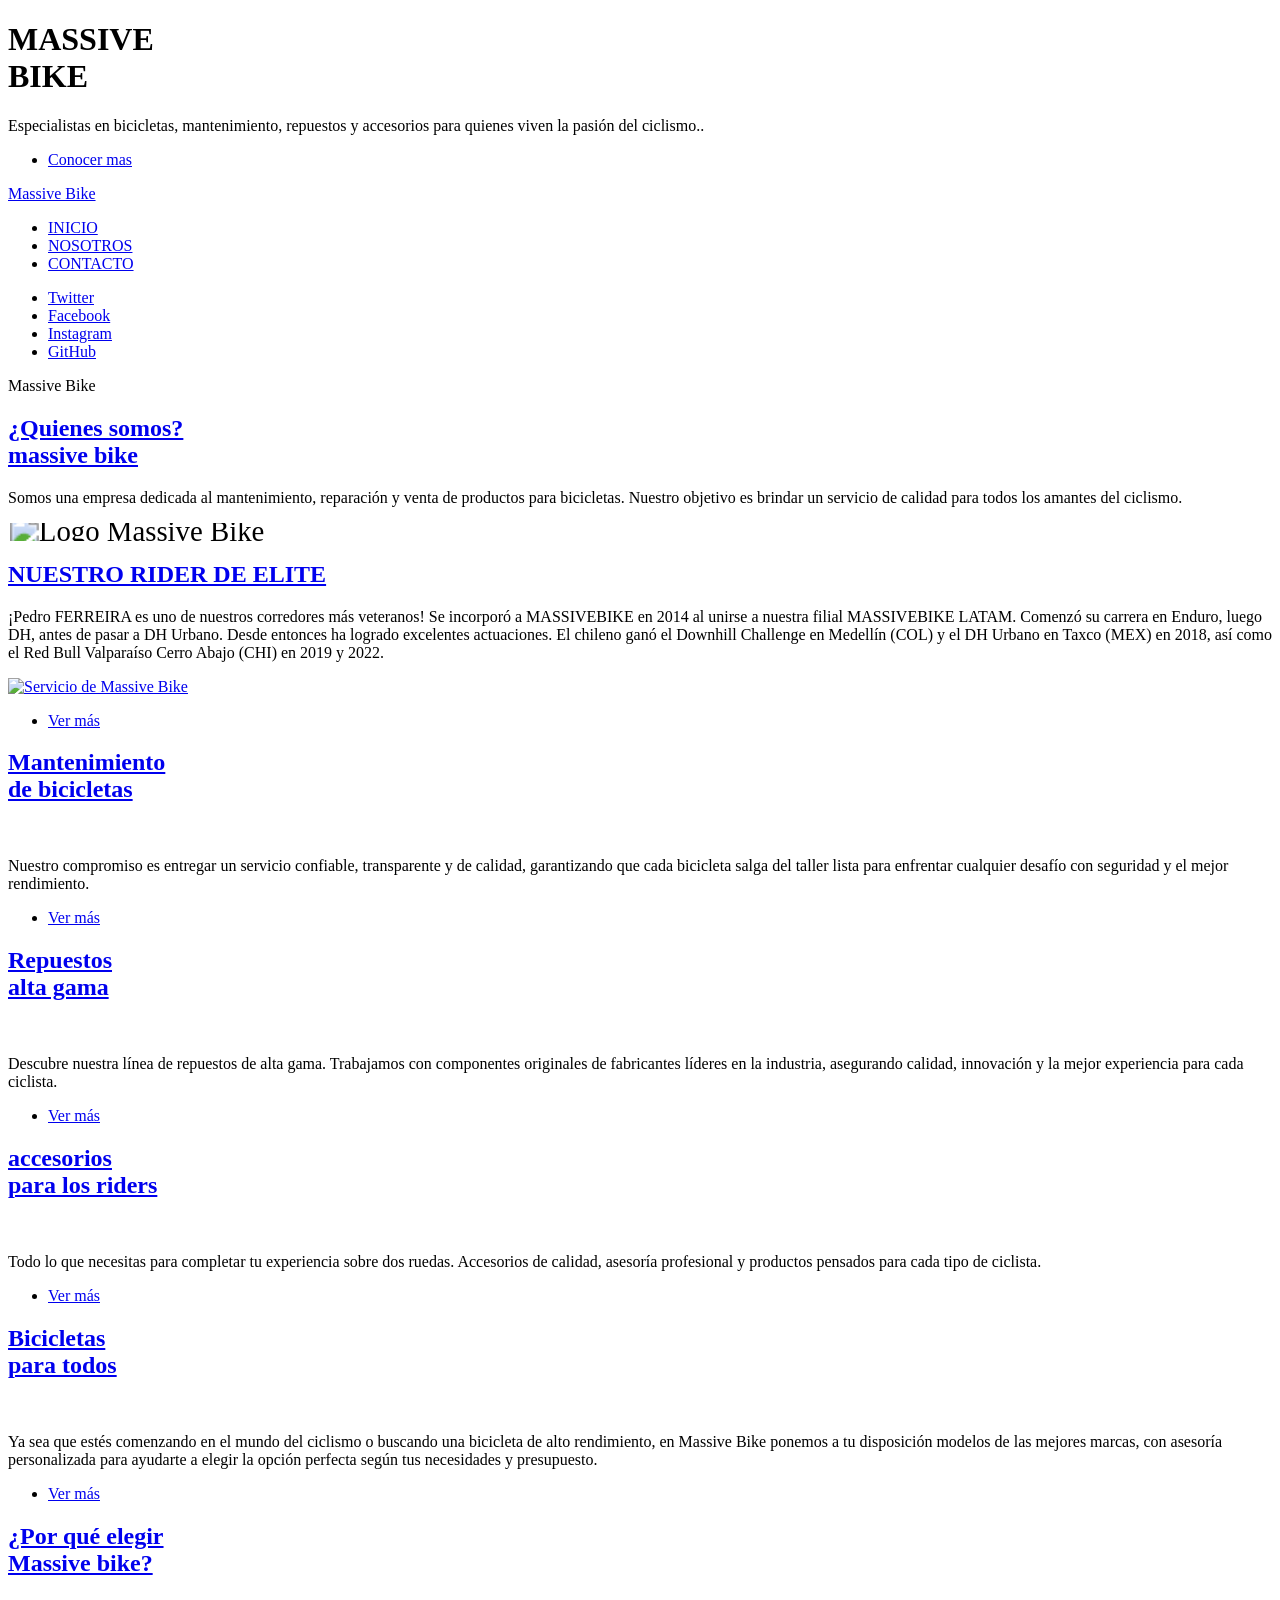
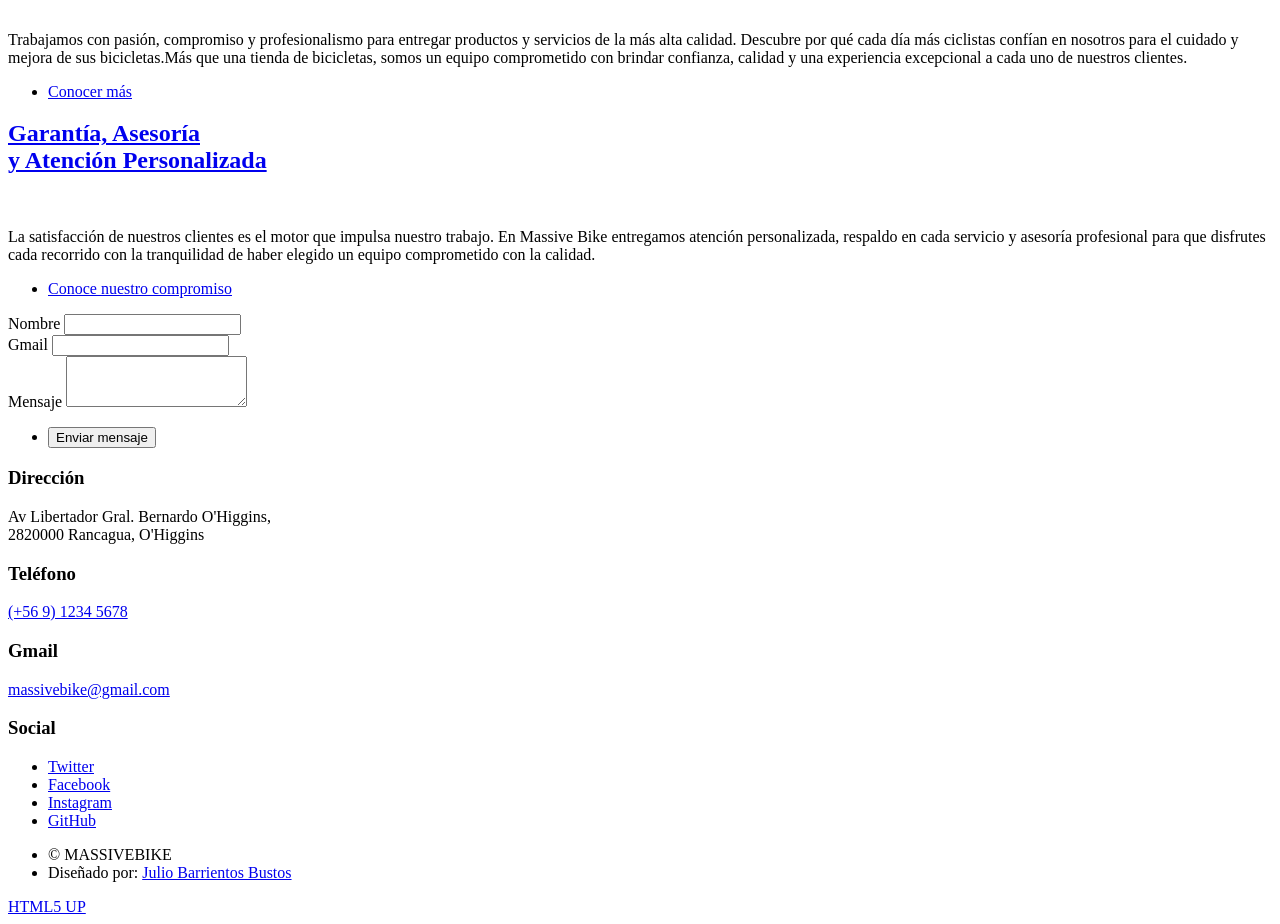
==== CYJulixi.html @ 8008222e "Add files via upload" ====
<!DOCTYPE HTML>
<!--
	Massively by HTML5 UP
	html5up.net | @ajlkn
	Free for personal and commercial use under the CCA 3.0 license (html5up.net/license)
-->
<html>
	<head>
		<title>	MASSIVEBIKE</title>
		<meta charset="utf-8" />
		<meta name="viewport" content="width=device-width, initial-scale=1, user-scalable=no" />
		<link rel="stylesheet" href="assets/css/main.css" />
		<noscript><link rel="stylesheet" href="assets/css/noscript.css" /></noscript>
	</head>
	<body class="is-preload">

		<!-- Wrapper -->
			<div id="wrapper" class="fade-in">

				<!-- Intro -->
					<div id="intro">
						<h1>MASSIVE<br />
						    BIKE</h1>
						<p>Especialistas en bicicletas, mantenimiento, repuestos y accesorios para quienes viven la pasión del ciclismo.</a>.</p>
						<ul class="actions">
							<li><a href="#header" class="button icon solid solo fa-arrow-down scrolly">Conocer mas</a></li>
						</ul>
					</div>

				<!-- Header -->
					<header id="header">
						<a href="index.html" class="logo">Massive Bike</a>
					</header>

				<!-- Nav -->
					<nav id="nav">
						<ul class="links">
							<li class="active"><a href="CYJulixi.html">INICIO</a></li>
							<li><a href="nosotros.html">NOSOTROS</a></li>
							<li><a href="contacto.html">CONTACTO</a></li>
						
						</ul>
						<ul class="icons">
							<li><a href="https://x.com/" class="icon brands fa-twitter"><span class="label">Twitter</span></a></li>
							<li><a href="https://www.facebook.com/" class="icon brands fa-facebook-f"><span class="label">Facebook</span></a></li>
							<li><a href="https://www.instagram.com/" brands fa-instagram><span class="label">Instagram</span></a></li>
							<li><a href="https://github.com/" class="icon brands fa-github"><span class="label">GitHub</span></a></li>
						</ul>
					</nav>

				<!-- Main -->
					<div id="main">

						<!-- Featured Post -->
							<article class="post featured">
								<header class="major">
									<span class="date">Massive Bike</span>
									<h2><a href="#">¿Quienes somos?<br />
									massive bike</a></h2>
									<p>Somos una empresa dedicada al mantenimiento, reparación y venta de productos para bicicletas. Nuestro objetivo es brindar un servicio de calidad para todos los amantes del ciclismo.</p>
								
								</header>
								<div style="display:flex; justify-content:center; overflow:hidden;">
    <img src="images/logo.png"
         alt="Logo Massive Bike"
         style="width:700px; height:auto; transform:scale(1.8);">
</div>
								<ul class="actions special">
									
								</ul>
							</article>
							<article class="post featured">
	<header class="major">
		

		<h2>
			<a href="#">
				NUESTRO RIDER DE ELITE
			</a>
		</h2>

		<p>
			 ¡Pedro FERREIRA es uno de nuestros corredores más veteranos!
			 Se incorporó a MASSIVEBIKE en 2014 al unirse a nuestra filial MASSIVEBIKE LATAM.
			  Comenzó su carrera en Enduro, luego DH, antes de pasar a DH Urbano. Desde entonces ha logrado excelentes actuaciones.
			   El chileno ganó el Downhill Challenge en Medellín (COL) y el DH Urbano en Taxco (MEX) en 2018,
			    así como el Red Bull Valparaíso Cerro Abajo (CHI) en 2019 y 2022.
		</p>
	</header>

	<a href="#" class="image main">
		<img src="c:\Users\julio\Downloads\logo22.png" alt="Servicio de Massive Bike" />
	</a>

	<ul class="actions special">
		<li>
			<a href="rider.html" class="button large">Ver más</a>
		</li>
	</ul>
</article>

						<!-- Posts -->
<section class="posts">

	<article>
		<header>
			<h2><a href="#">Mantenimiento<br />
			de bicicletas</a></h2>
		</header>

		<a href="#" class="image fit">
			<img src="https://cdn.mammothbikes.com/blogs/large/230428_2.jpg" alt="" />
		</a>

		<p>
		Nuestro compromiso es entregar un servicio confiable, transparente y de calidad, garantizando que cada bicicleta salga del taller lista para enfrentar cualquier desafío con seguridad y el mejor rendimiento.
		</p>

		<ul class="actions special">
			<li><a href="mantenimiento.html" class="button large">Ver más</a></li>
		</ul>
	</article>

	<article>
		<header>

			<h2><a href="#">Repuestos<br />
			alta gama</a></h2>
		</header>

		<a href="#" class="image fit">
			<img src="https://restlessbike.com/img/cms/Productos/DARTMOOR/cuadros/thunderbird%20carbono/bicicleta-por-piezas.jpg" alt="" />
		</a>

		<p>
			Descubre nuestra línea de repuestos de alta gama. Trabajamos con componentes originales de fabricantes líderes en la industria, asegurando calidad, innovación y la mejor experiencia para cada ciclista.
		</p>

		<ul class="actions special">
			<li><a href="repuestos.html" class="button">Ver más</a></li>
		</ul>
	</article>

	<article>
		<header>
			
			<h2><a href="#">accesorios<br />
			para los riders</a></h2>
		</header>

		<a href="#" class="image fit">
			<img src="https://img.redbull.com/images/c_limit,w_1500,h_1000/f_auto,q_auto/redbullcom/2017/09/29/5c4ebeeb-74d1-418a-bc5c-cc01bf843a20/mtb-equipamiento-riders" alt="" />
		</a>

		<p>
			Todo lo que necesitas para completar tu experiencia sobre dos ruedas. Accesorios de calidad, asesoría profesional y productos pensados para cada tipo de ciclista.
		</p>

		<ul class="actions special">
			<li><a href="accesorios.html" class="button">Ver más</a></li>
		</ul>
	</article>

	<article>
		<header>
		
			<h2><a href="#">Bicicletas<br />
			para todos</a></h2>
		</header>

		<a href="#" class="image fit">
			<img src="https://uk.reservewheels.com/cdn/shop/articles/10_Jackson_VDS.jpg?v=1762167183" alt="" />
		</a>

		<p>
			Ya sea que estés comenzando en el mundo del ciclismo o buscando una bicicleta de alto rendimiento, en Massive Bike ponemos a tu disposición modelos de las mejores marcas, con asesoría personalizada para ayudarte a elegir la opción perfecta según tus necesidades y presupuesto.
		</p>

		<ul class="actions special">
			<li><a href="bicis.html" class="button">Ver más</a></li>
		</ul>
	</article>

	<article>
		<header>
			
			<h2><a href="#">¿Por qué elegir<br />
			Massive bike?</a></h2>
		</header>

		<a href="#" class="image fit">
			<img src="images/logo.png" alt="" />
		</a>

		<p>
			 Trabajamos con pasión, compromiso y profesionalismo para entregar productos y servicios de la más alta calidad. Descubre por qué cada día más ciclistas confían en nosotros para el cuidado y mejora de sus bicicletas.Más que una tienda de bicicletas, somos un equipo comprometido con brindar confianza, calidad y una experiencia excepcional a cada uno de nuestros clientes.
		</p>

		<ul class="actions special">
			<li><a href="elegirmb.html" class="button">Conocer más</a></li>
		</ul>
	</article>

	<article>
		<header>
		
			<h2><a href="#">Garantía, Asesoría <br />
			y Atención Personalizada</a></h2>
		</header>

		<a href="#" class="image fit">
			<img src="images/logo.png" alt="" />
		</a>

		<p>
			La satisfacción de nuestros clientes es el motor que impulsa nuestro trabajo. En Massive Bike entregamos atención personalizada, respaldo en cada servicio y asesoría profesional para que disfrutes cada recorrido con la tranquilidad de haber elegido un equipo comprometido con la calidad.
		</p>

		<ul class="actions special">
			<li><a href="garantiayy.html" class="button">Conoce nuestro compromiso</a></li>
		</ul>
	</article>

</section>
						<!-- Footer -->
							<footer>
								<div class="pagination">
									
								</div>
							</footer>

					</div>

				<!-- Footer -->
					<footer id="footer">
						<section>
							<form method="post" action="#">
								<div class="fields">
									<div class="field">
										<label for="name">Nombre</label>
										<input type="text" name="name" id="name" />
									</div>
									<div class="field">
										<label for="email">Gmail</label>
										<input type="text" name="email" id="email" />
									</div>
									<div class="field">
										<label for="message">Mensaje</label>
										<textarea name="message" id="message" rows="3"></textarea>
									</div>
								</div>
								<ul class="actions">
									<li><input type="submit" value="Enviar mensaje" /></li>
								</ul>
							</form>
						</section>
						<section class="split contact">
							<section class="alt">
								<h3>Dirección</h3>
								<p>Av Libertador Gral. Bernardo O'Higgins,<br />
								2820000 Rancagua, O'Higgins</p>
							</section>
							<section>
								<h3>Teléfono</h3>
								<p><a href="#">(+56 9) 1234 5678</a></p>
							</section>
							<section>
								<h3>Gmail</h3>
								<p><a href="#">massivebike@gmail.com</a></p>
							</section>
							<section>
								<h3>Social</h3>
								<ul class="icons alt">
									<li><a href="#" class="icon brands alt fa-twitter"><span class="label">Twitter</span></a></li>
									<li><a href="#" class="icon brands alt fa-facebook-f"><span class="label">Facebook</span></a></li>
									<li><a href="#" class="icon brands alt fa-instagram"><span class="label">Instagram</span></a></li>
									<li><a href="#" class="icon brands alt fa-github"><span class="label">GitHub</span></a></li>
								</ul>
							</section>
						</section>
					</footer>

				<!-- Copyright -->
					<div id="copyright">
						<ul><li>&copy; MASSIVEBIKE</li><li>Diseñado por: <a href="c:\Users\julio\Downloads\lasmentesmaestras.jpeg">Julio Barrientos Bustos</a></li></ul>
						 <a href="https://html5up.net">HTML5 UP</a></li></ul>
					</div>

			</div>

		<!-- Scripts -->
			<script src="assets/js/jquery.min.js"></script>
			<script src="assets/js/jquery.scrollex.min.js"></script>
			<script src="assets/js/jquery.scrolly.min.js"></script>
			<script src="assets/js/browser.min.js"></script>
			<script src="assets/js/breakpoints.min.js"></script>
			<script src="assets/js/util.js"></script>
			<script src="assets/js/main.js"></script>

	</body>
</html>
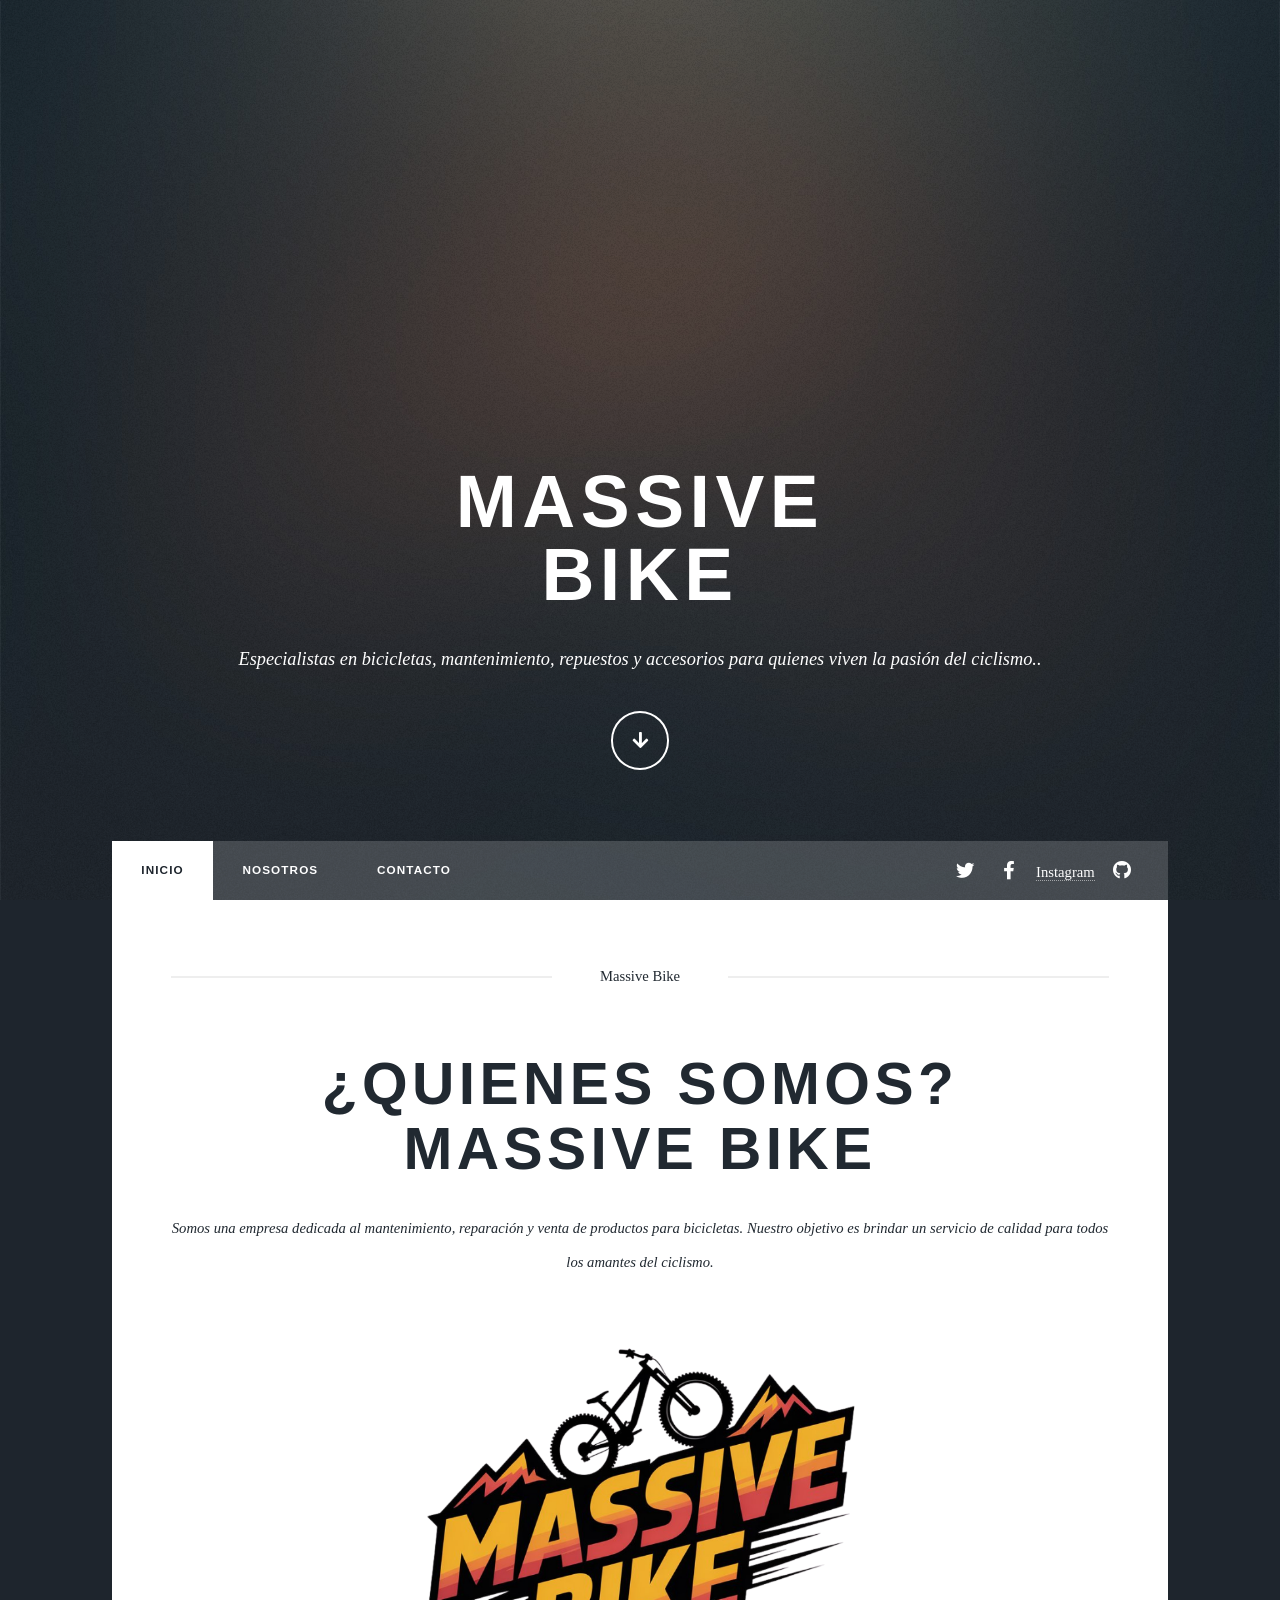
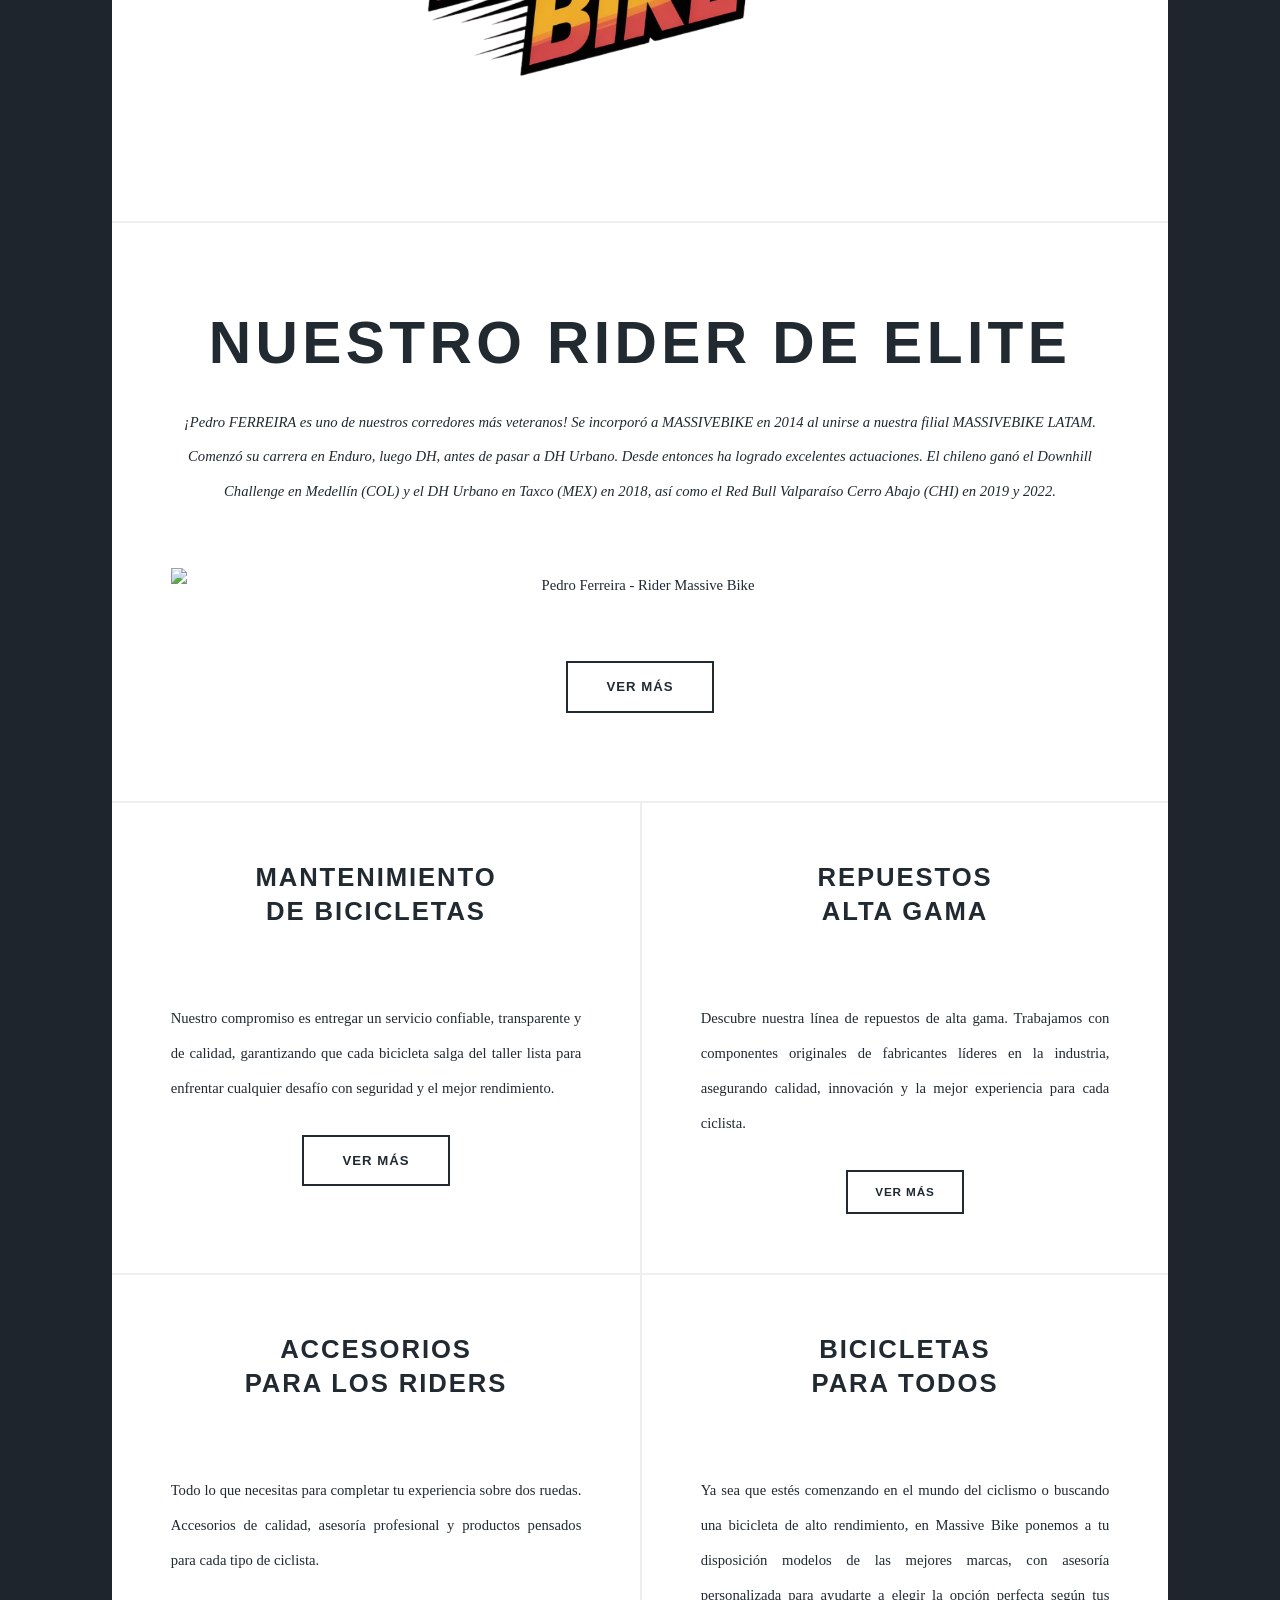
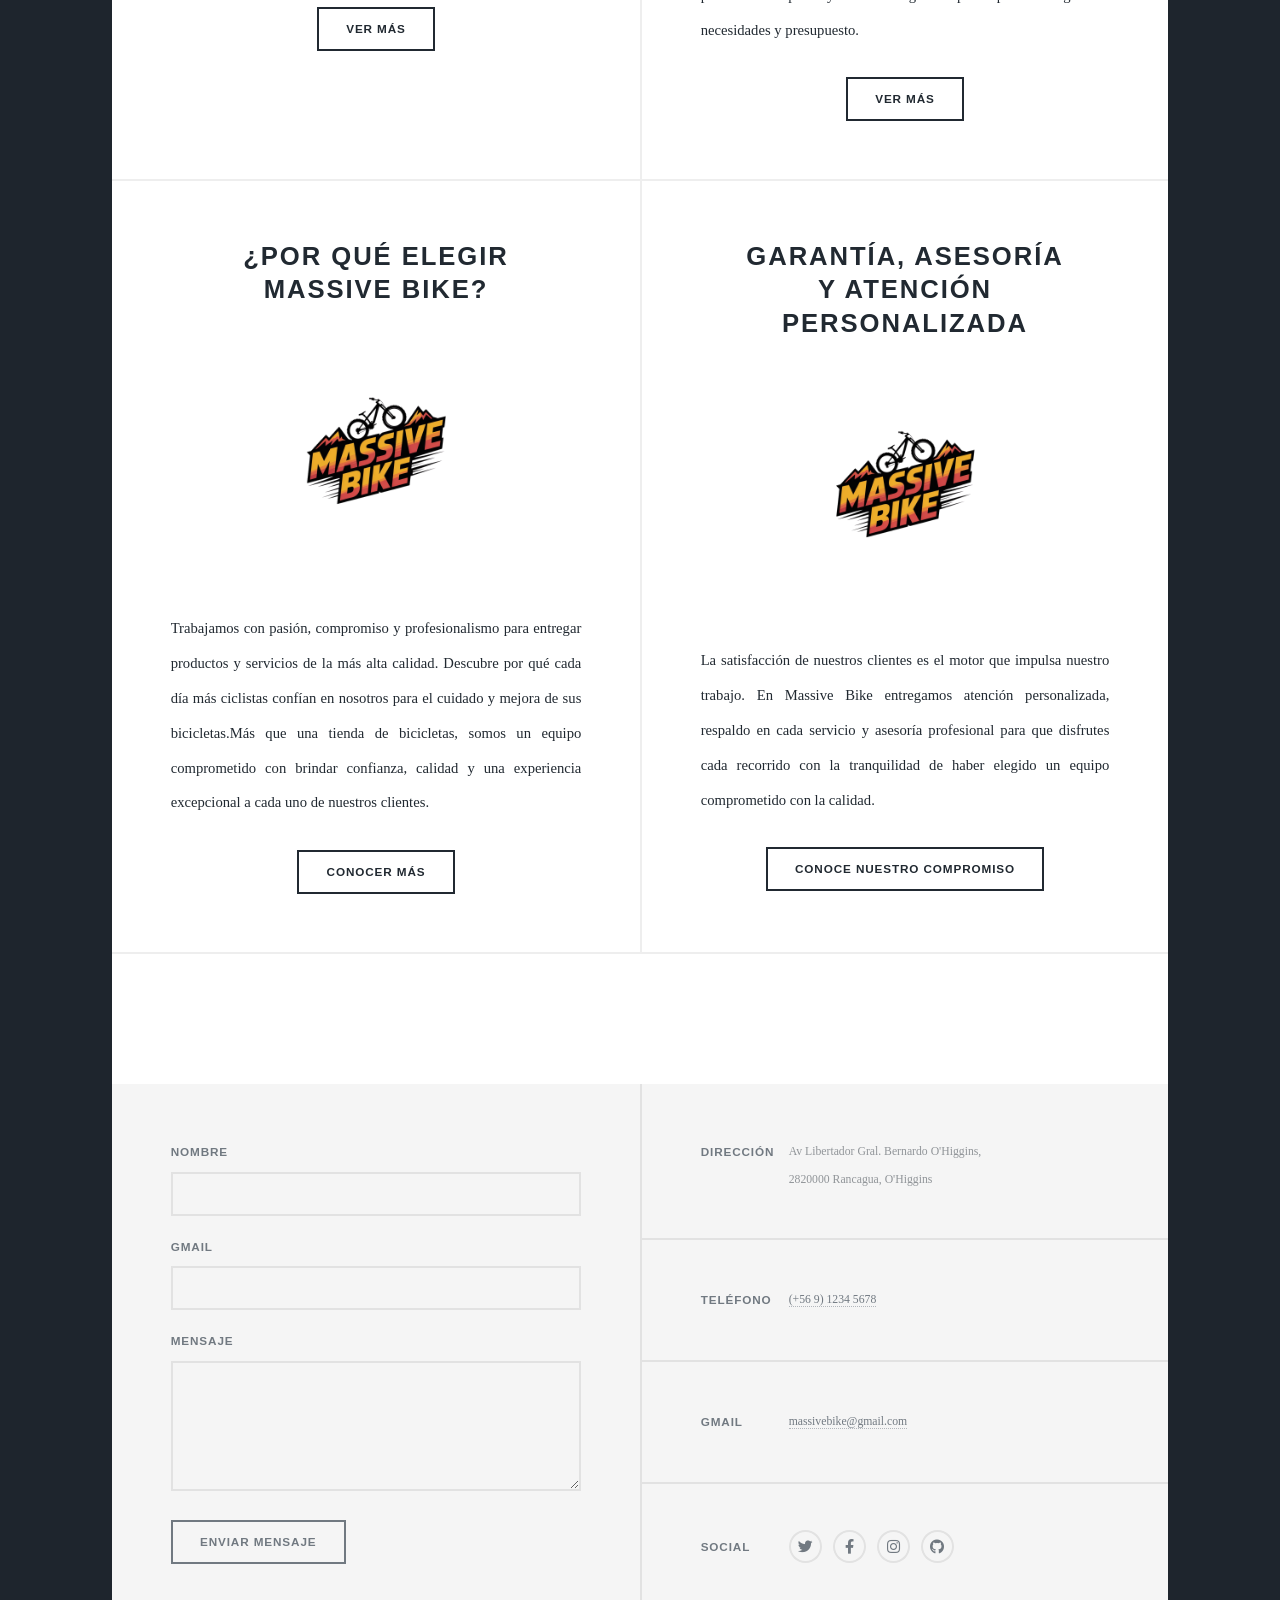
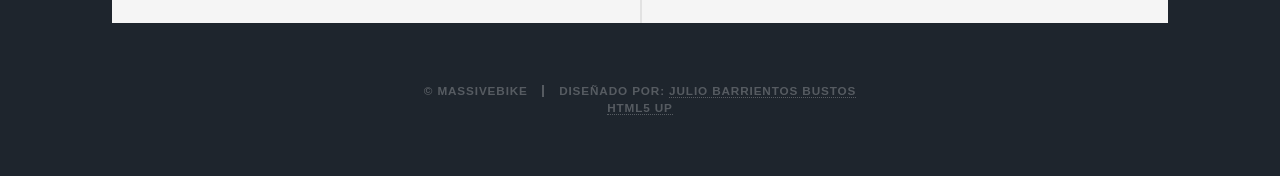
==== commit 593df4f1: "Add files via upload" ====
--- a/CYJulixi.html
+++ b/CYJulixi.html
@@ -89,7 +89,7 @@
 	</header>
 
 	<a href="#" class="image main">
-		<img src="c:\Users\julio\Downloads\logo22.png" alt="Servicio de Massive Bike" />
+		<img src="images/logo22.png" alt="Pedro Ferreira - Rider Massive Bike" />
 	</a>
 
 	<ul class="actions special">
--- a/assets/css/main.css
+++ b/assets/css/main.css
@@ -0,0 +1,4689 @@
+@import url(fontawesome-all.min.css);
+@import url("https://fonts.googleapis.com/css?family=Merriweather:300,700,300italic,700italic|Source+Sans+Pro:900");
+
+/*
+	Massively by HTML5 UP
+	html5up.net | @ajlkn
+	Free for personal and commercial use under the CCA 3.0 license (html5up.net/license)
+*/
+
+html, body, div, span, applet, object,
+iframe, h1, h2, h3, h4, h5, h6, p, blockquote,
+pre, a, abbr, acronym, address, big, cite,
+code, del, dfn, em, img, ins, kbd, q, s, samp,
+small, strike, strong, sub, sup, tt, var, b,
+u, i, center, dl, dt, dd, ol, ul, li, fieldset,
+form, label, legend, table, caption, tbody,
+tfoot, thead, tr, th, td, article, aside,
+canvas, details, embed, figure, figcaption,
+footer, header, hgroup, menu, nav, output, ruby,
+section, summary, time, mark, audio, video {
+	margin: 0;
+	padding: 0;
+	border: 0;
+	font-size: 100%;
+	font: inherit;
+	vertical-align: baseline;}
+
+article, aside, details, figcaption, figure,
+footer, header, hgroup, menu, nav, section {
+	display: block;}
+
+body {
+	line-height: 1;
+}
+
+ol, ul {
+	list-style: none;
+}
+
+blockquote, q {
+	quotes: none;
+}
+
+	blockquote:before, blockquote:after, q:before, q:after {
+		content: '';
+		content: none;
+	}
+
+table {
+	border-collapse: collapse;
+	border-spacing: 0;
+}
+
+body {
+	-webkit-text-size-adjust: none;
+}
+
+mark {
+	background-color: transparent;
+	color: inherit;
+}
+
+input::-moz-focus-inner {
+	border: 0;
+	padding: 0;
+}
+
+input, select, textarea {
+	-moz-appearance: none;
+	-webkit-appearance: none;
+	-ms-appearance: none;
+	appearance: none;
+}
+
+/* Basic */
+
+	@-ms-viewport {
+		width: device-width;
+	}
+
+	body {
+		-ms-overflow-style: scrollbar;
+	}
+
+	@media screen and (max-width: 480px) {
+
+		html, body {
+			min-width: 320px;
+		}
+
+	}
+
+	html {
+		box-sizing: border-box;
+	}
+
+	*, *:before, *:after {
+		box-sizing: inherit;
+	}
+
+	body {
+		background-color: #1e252d;
+	}
+
+		body.is-preload *, body.is-preload *:before, body.is-preload *:after {
+			-moz-animation: none !important;
+			-webkit-animation: none !important;
+			-ms-animation: none !important;
+			animation: none !important;
+			-moz-transition: none !important;
+			-webkit-transition: none !important;
+			-ms-transition: none !important;
+			transition: none !important;
+		}
+
+/* Type */
+
+	html {
+		font-size: 16pt;
+	}
+
+		@media screen and (max-width: 1680px) {
+
+			html {
+				font-size: 12pt;
+			}
+
+		}
+
+		@media screen and (max-width: 1280px) {
+
+			html {
+				font-size: 11pt;
+			}
+
+		}
+
+		@media screen and (max-width: 360px) {
+
+			html {
+				font-size: 10pt;
+			}
+
+		}
+
+	body {
+		color: #212931;
+	}
+
+	body, input, select, textarea {
+		font-family: "Merriweather", Georgia, serif;
+		font-weight: 300;
+		font-size: 1rem;
+		line-height: 2.375;
+	}
+
+	a {
+		-moz-transition: color 0.2s ease-in-out, background-color 0.2s ease-in-out, border-color 0.2s ease-in-out, box-shadow 0.2s ease-in-out;
+		-webkit-transition: color 0.2s ease-in-out, background-color 0.2s ease-in-out, border-color 0.2s ease-in-out, box-shadow 0.2s ease-in-out;
+		-ms-transition: color 0.2s ease-in-out, background-color 0.2s ease-in-out, border-color 0.2s ease-in-out, box-shadow 0.2s ease-in-out;
+		transition: color 0.2s ease-in-out, background-color 0.2s ease-in-out, border-color 0.2s ease-in-out, box-shadow 0.2s ease-in-out;
+		border-bottom: dotted 1px;
+		text-decoration: none;
+	}
+
+		a:hover {
+			border-bottom-color: transparent;
+		}
+
+	strong, b {
+		font-weight: 600;
+	}
+
+	em, i {
+		font-style: italic;
+	}
+
+	p {
+		text-align: justify;
+		margin: 0 0 2rem 0;
+	}
+
+	h1, h2, h3, h4, h5, h6 {
+		font-family: "Source Sans Pro", Helvetica, sans-serif;
+		font-weight: 900;
+		line-height: 1.5;
+		letter-spacing: 0.075em;
+		text-transform: uppercase;
+		margin: 0 0 1rem 0;
+	}
+
+		h1 a, h2 a, h3 a, h4 a, h5 a, h6 a {
+			border-bottom: 0;
+			color: inherit;
+			text-decoration: none;
+		}
+
+	h1 {
+		font-size: 4rem;
+		line-height: 1.1;
+		margin: 0 0 2rem 0;
+	}
+
+	h2 {
+		font-size: 1.75rem;
+		line-height: 1.3;
+		margin: 0 0 1.5rem 0;
+	}
+
+	h3 {
+		font-size: 1.25rem;
+		margin: 0 0 1.5rem 0;
+	}
+
+	h4 {
+		font-size: 1rem;
+	}
+
+	h5 {
+		font-size: 0.9rem;
+	}
+
+	h6 {
+		font-size: 0.8rem;
+	}
+
+	sub {
+		font-size: 0.8rem;
+		position: relative;
+		top: 0.5rem;
+	}
+
+	sup {
+		font-size: 0.8rem;
+		position: relative;
+		top: -0.5rem;
+	}
+
+	blockquote {
+		border-left: solid 4px;
+		font-style: italic;
+		margin: 0 0 2rem 0;
+		padding: 0.5rem 0 0.5rem 2rem;
+	}
+
+	code {
+		border: solid 2px;
+		font-family: "Courier New", monospace;
+		font-size: 0.9rem;
+		margin: 0 0.25rem;
+		padding: 0.25rem 0.65rem;
+	}
+
+	pre {
+		-webkit-overflow-scrolling: touch;
+		font-family: "Courier New", monospace;
+		font-size: 0.9rem;
+		margin: 0 0 2rem 0;
+	}
+
+		pre code {
+			display: block;
+			line-height: 1.75;
+			padding: 1rem 1.5rem;
+			overflow-x: auto;
+		}
+
+	hr {
+		border: 0;
+		border-bottom: solid 2px;
+		margin: 3rem 0;
+	}
+
+		hr.major {
+			margin: 5rem 0;
+		}
+
+	.align-left {
+		text-align: left;
+	}
+
+	.align-center {
+		text-align: center;
+	}
+
+	.align-right {
+		text-align: right;
+	}
+
+	input, select, textarea {
+		color: #212931;
+	}
+
+	a {
+		color: #212931;
+		border-bottom-color: rgba(33, 41, 49, 0.5);
+	}
+
+		a:hover {
+			border-bottom-color: transparent;
+			color: #18bfef !important;
+		}
+
+	strong, b {
+		color: #212931;
+	}
+
+	h1, h2, h3, h4, h5, h6 {
+		color: #212931;
+	}
+
+	blockquote {
+		border-left-color: #eeeeee;
+	}
+
+	code {
+		background: rgba(220, 220, 220, 0.25);
+		border-color: #eeeeee;
+	}
+
+	hr {
+		border-bottom-color: #eeeeee;
+	}
+
+/* Row */
+
+	.row {
+		display: flex;
+		flex-wrap: wrap;
+		box-sizing: border-box;
+		align-items: stretch;
+	}
+
+		.row > * {
+			box-sizing: border-box;
+		}
+
+		.row.gtr-uniform > * > :last-child {
+			margin-bottom: 0;
+		}
+
+		.row.aln-left {
+			justify-content: flex-start;
+		}
+
+		.row.aln-center {
+			justify-content: center;
+		}
+
+		.row.aln-right {
+			justify-content: flex-end;
+		}
+
+		.row.aln-top {
+			align-items: flex-start;
+		}
+
+		.row.aln-middle {
+			align-items: center;
+		}
+
+		.row.aln-bottom {
+			align-items: flex-end;
+		}
+
+		.row > .imp {
+			order: -1;
+		}
+
+		.row > .col-1 {
+			width: 8.33333%;
+		}
+
+		.row > .off-1 {
+			margin-left: 8.33333%;
+		}
+
+		.row > .col-2 {
+			width: 16.66667%;
+		}
+
+		.row > .off-2 {
+			margin-left: 16.66667%;
+		}
+
+		.row > .col-3 {
+			width: 25%;
+		}
+
+		.row > .off-3 {
+			margin-left: 25%;
+		}
+
+		.row > .col-4 {
+			width: 33.33333%;
+		}
+
+		.row > .off-4 {
+			margin-left: 33.33333%;
+		}
+
+		.row > .col-5 {
+			width: 41.66667%;
+		}
+
+		.row > .off-5 {
+			margin-left: 41.66667%;
+		}
+
+		.row > .col-6 {
+			width: 50%;
+		}
+
+		.row > .off-6 {
+			margin-left: 50%;
+		}
+
+		.row > .col-7 {
+			width: 58.33333%;
+		}
+
+		.row > .off-7 {
+			margin-left: 58.33333%;
+		}
+
+		.row > .col-8 {
+			width: 66.66667%;
+		}
+
+		.row > .off-8 {
+			margin-left: 66.66667%;
+		}
+
+		.row > .col-9 {
+			width: 75%;
+		}
+
+		.row > .off-9 {
+			margin-left: 75%;
+		}
+
+		.row > .col-10 {
+			width: 83.33333%;
+		}
+
+		.row > .off-10 {
+			margin-left: 83.33333%;
+		}
+
+		.row > .col-11 {
+			width: 91.66667%;
+		}
+
+		.row > .off-11 {
+			margin-left: 91.66667%;
+		}
+
+		.row > .col-12 {
+			width: 100%;
+		}
+
+		.row > .off-12 {
+			margin-left: 100%;
+		}
+
+		.row.gtr-0 {
+			margin-top: 0;
+			margin-left: 0rem;
+		}
+
+			.row.gtr-0 > * {
+				padding: 0 0 0 0rem;
+			}
+
+			.row.gtr-0.gtr-uniform {
+				margin-top: 0rem;
+			}
+
+				.row.gtr-0.gtr-uniform > * {
+					padding-top: 0rem;
+				}
+
+		.row.gtr-25 {
+			margin-top: 0;
+			margin-left: -0.375rem;
+		}
+
+			.row.gtr-25 > * {
+				padding: 0 0 0 0.375rem;
+			}
+
+			.row.gtr-25.gtr-uniform {
+				margin-top: -0.375rem;
+			}
+
+				.row.gtr-25.gtr-uniform > * {
+					padding-top: 0.375rem;
+				}
+
+		.row.gtr-50 {
+			margin-top: 0;
+			margin-left: -0.75rem;
+		}
+
+			.row.gtr-50 > * {
+				padding: 0 0 0 0.75rem;
+			}
+
+			.row.gtr-50.gtr-uniform {
+				margin-top: -0.75rem;
+			}
+
+				.row.gtr-50.gtr-uniform > * {
+					padding-top: 0.75rem;
+				}
+
+		.row {
+			margin-top: 0;
+			margin-left: -1.5rem;
+		}
+
+			.row > * {
+				padding: 0 0 0 1.5rem;
+			}
+
+			.row.gtr-uniform {
+				margin-top: -1.5rem;
+			}
+
+				.row.gtr-uniform > * {
+					padding-top: 1.5rem;
+				}
+
+		.row.gtr-150 {
+			margin-top: 0;
+			margin-left: -2.25rem;
+		}
+
+			.row.gtr-150 > * {
+				padding: 0 0 0 2.25rem;
+			}
+
+			.row.gtr-150.gtr-uniform {
+				margin-top: -2.25rem;
+			}
+
+				.row.gtr-150.gtr-uniform > * {
+					padding-top: 2.25rem;
+				}
+
+		.row.gtr-200 {
+			margin-top: 0;
+			margin-left: -3rem;
+		}
+
+			.row.gtr-200 > * {
+				padding: 0 0 0 3rem;
+			}
+
+			.row.gtr-200.gtr-uniform {
+				margin-top: -3rem;
+			}
+
+				.row.gtr-200.gtr-uniform > * {
+					padding-top: 3rem;
+				}
+
+		@media screen and (max-width: 1680px) {
+
+			.row {
+				display: flex;
+				flex-wrap: wrap;
+				box-sizing: border-box;
+				align-items: stretch;
+			}
+
+				.row > * {
+					box-sizing: border-box;
+				}
+
+				.row.gtr-uniform > * > :last-child {
+					margin-bottom: 0;
+				}
+
+				.row.aln-left {
+					justify-content: flex-start;
+				}
+
+				.row.aln-center {
+					justify-content: center;
+				}
+
+				.row.aln-right {
+					justify-content: flex-end;
+				}
+
+				.row.aln-top {
+					align-items: flex-start;
+				}
+
+				.row.aln-middle {
+					align-items: center;
+				}
+
+				.row.aln-bottom {
+					align-items: flex-end;
+				}
+
+				.row > .imp-xlarge {
+					order: -1;
+				}
+
+				.row > .col-1-xlarge {
+					width: 8.33333%;
+				}
+
+				.row > .off-1-xlarge {
+					margin-left: 8.33333%;
+				}
+
+				.row > .col-2-xlarge {
+					width: 16.66667%;
+				}
+
+				.row > .off-2-xlarge {
+					margin-left: 16.66667%;
+				}
+
+				.row > .col-3-xlarge {
+					width: 25%;
+				}
+
+				.row > .off-3-xlarge {
+					margin-left: 25%;
+				}
+
+				.row > .col-4-xlarge {
+					width: 33.33333%;
+				}
+
+				.row > .off-4-xlarge {
+					margin-left: 33.33333%;
+				}
+
+				.row > .col-5-xlarge {
+					width: 41.66667%;
+				}
+
+				.row > .off-5-xlarge {
+					margin-left: 41.66667%;
+				}
+
+				.row > .col-6-xlarge {
+					width: 50%;
+				}
+
+				.row > .off-6-xlarge {
+					margin-left: 50%;
+				}
+
+				.row > .col-7-xlarge {
+					width: 58.33333%;
+				}
+
+				.row > .off-7-xlarge {
+					margin-left: 58.33333%;
+				}
+
+				.row > .col-8-xlarge {
+					width: 66.66667%;
+				}
+
+				.row > .off-8-xlarge {
+					margin-left: 66.66667%;
+				}
+
+				.row > .col-9-xlarge {
+					width: 75%;
+				}
+
+				.row > .off-9-xlarge {
+					margin-left: 75%;
+				}
+
+				.row > .col-10-xlarge {
+					width: 83.33333%;
+				}
+
+				.row > .off-10-xlarge {
+					margin-left: 83.33333%;
+				}
+
+				.row > .col-11-xlarge {
+					width: 91.66667%;
+				}
+
+				.row > .off-11-xlarge {
+					margin-left: 91.66667%;
+				}
+
+				.row > .col-12-xlarge {
+					width: 100%;
+				}
+
+				.row > .off-12-xlarge {
+					margin-left: 100%;
+				}
+
+				.row.gtr-0 {
+					margin-top: 0;
+					margin-left: 0rem;
+				}
+
+					.row.gtr-0 > * {
+						padding: 0 0 0 0rem;
+					}
+
+					.row.gtr-0.gtr-uniform {
+						margin-top: 0rem;
+					}
+
+						.row.gtr-0.gtr-uniform > * {
+							padding-top: 0rem;
+						}
+
+				.row.gtr-25 {
+					margin-top: 0;
+					margin-left: -0.375rem;
+				}
+
+					.row.gtr-25 > * {
+						padding: 0 0 0 0.375rem;
+					}
+
+					.row.gtr-25.gtr-uniform {
+						margin-top: -0.375rem;
+					}
+
+						.row.gtr-25.gtr-uniform > * {
+							padding-top: 0.375rem;
+						}
+
+				.row.gtr-50 {
+					margin-top: 0;
+					margin-left: -0.75rem;
+				}
+
+					.row.gtr-50 > * {
+						padding: 0 0 0 0.75rem;
+					}
+
+					.row.gtr-50.gtr-uniform {
+						margin-top: -0.75rem;
+					}
+
+						.row.gtr-50.gtr-uniform > * {
+							padding-top: 0.75rem;
+						}
+
+				.row {
+					margin-top: 0;
+					margin-left: -1.5rem;
+				}
+
+					.row > * {
+						padding: 0 0 0 1.5rem;
+					}
+
+					.row.gtr-uniform {
+						margin-top: -1.5rem;
+					}
+
+						.row.gtr-uniform > * {
+							padding-top: 1.5rem;
+						}
+
+				.row.gtr-150 {
+					margin-top: 0;
+					margin-left: -2.25rem;
+				}
+
+					.row.gtr-150 > * {
+						padding: 0 0 0 2.25rem;
+					}
+
+					.row.gtr-150.gtr-uniform {
+						margin-top: -2.25rem;
+					}
+
+						.row.gtr-150.gtr-uniform > * {
+							padding-top: 2.25rem;
+						}
+
+				.row.gtr-200 {
+					margin-top: 0;
+					margin-left: -3rem;
+				}
+
+					.row.gtr-200 > * {
+						padding: 0 0 0 3rem;
+					}
+
+					.row.gtr-200.gtr-uniform {
+						margin-top: -3rem;
+					}
+
+						.row.gtr-200.gtr-uniform > * {
+							padding-top: 3rem;
+						}
+
+		}
+
+		@media screen and (max-width: 1280px) {
+
+			.row {
+				display: flex;
+				flex-wrap: wrap;
+				box-sizing: border-box;
+				align-items: stretch;
+			}
+
+				.row > * {
+					box-sizing: border-box;
+				}
+
+				.row.gtr-uniform > * > :last-child {
+					margin-bottom: 0;
+				}
+
+				.row.aln-left {
+					justify-content: flex-start;
+				}
+
+				.row.aln-center {
+					justify-content: center;
+				}
+
+				.row.aln-right {
+					justify-content: flex-end;
+				}
+
+				.row.aln-top {
+					align-items: flex-start;
+				}
+
+				.row.aln-middle {
+					align-items: center;
+				}
+
+				.row.aln-bottom {
+					align-items: flex-end;
+				}
+
+				.row > .imp-large {
+					order: -1;
+				}
+
+				.row > .col-1-large {
+					width: 8.33333%;
+				}
+
+				.row > .off-1-large {
+					margin-left: 8.33333%;
+				}
+
+				.row > .col-2-large {
+					width: 16.66667%;
+				}
+
+				.row > .off-2-large {
+					margin-left: 16.66667%;
+				}
+
+				.row > .col-3-large {
+					width: 25%;
+				}
+
+				.row > .off-3-large {
+					margin-left: 25%;
+				}
+
+				.row > .col-4-large {
+					width: 33.33333%;
+				}
+
+				.row > .off-4-large {
+					margin-left: 33.33333%;
+				}
+
+				.row > .col-5-large {
+					width: 41.66667%;
+				}
+
+				.row > .off-5-large {
+					margin-left: 41.66667%;
+				}
+
+				.row > .col-6-large {
+					width: 50%;
+				}
+
+				.row > .off-6-large {
+					margin-left: 50%;
+				}
+
+				.row > .col-7-large {
+					width: 58.33333%;
+				}
+
+				.row > .off-7-large {
+					margin-left: 58.33333%;
+				}
+
+				.row > .col-8-large {
+					width: 66.66667%;
+				}
+
+				.row > .off-8-large {
+					margin-left: 66.66667%;
+				}
+
+				.row > .col-9-large {
+					width: 75%;
+				}
+
+				.row > .off-9-large {
+					margin-left: 75%;
+				}
+
+				.row > .col-10-large {
+					width: 83.33333%;
+				}
+
+				.row > .off-10-large {
+					margin-left: 83.33333%;
+				}
+
+				.row > .col-11-large {
+					width: 91.66667%;
+				}
+
+				.row > .off-11-large {
+					margin-left: 91.66667%;
+				}
+
+				.row > .col-12-large {
+					width: 100%;
+				}
+
+				.row > .off-12-large {
+					margin-left: 100%;
+				}
+
+				.row.gtr-0 {
+					margin-top: 0;
+					margin-left: 0rem;
+				}
+
+					.row.gtr-0 > * {
+						padding: 0 0 0 0rem;
+					}
+
+					.row.gtr-0.gtr-uniform {
+						margin-top: 0rem;
+					}
+
+						.row.gtr-0.gtr-uniform > * {
+							padding-top: 0rem;
+						}
+
+				.row.gtr-25 {
+					margin-top: 0;
+					margin-left: -0.375rem;
+				}
+
+					.row.gtr-25 > * {
+						padding: 0 0 0 0.375rem;
+					}
+
+					.row.gtr-25.gtr-uniform {
+						margin-top: -0.375rem;
+					}
+
+						.row.gtr-25.gtr-uniform > * {
+							padding-top: 0.375rem;
+						}
+
+				.row.gtr-50 {
+					margin-top: 0;
+					margin-left: -0.75rem;
+				}
+
+					.row.gtr-50 > * {
+						padding: 0 0 0 0.75rem;
+					}
+
+					.row.gtr-50.gtr-uniform {
+						margin-top: -0.75rem;
+					}
+
+						.row.gtr-50.gtr-uniform > * {
+							padding-top: 0.75rem;
+						}
+
+				.row {
+					margin-top: 0;
+					margin-left: -1.5rem;
+				}
+
+					.row > * {
+						padding: 0 0 0 1.5rem;
+					}
+
+					.row.gtr-uniform {
+						margin-top: -1.5rem;
+					}
+
+						.row.gtr-uniform > * {
+							padding-top: 1.5rem;
+						}
+
+				.row.gtr-150 {
+					margin-top: 0;
+					margin-left: -2.25rem;
+				}
+
+					.row.gtr-150 > * {
+						padding: 0 0 0 2.25rem;
+					}
+
+					.row.gtr-150.gtr-uniform {
+						margin-top: -2.25rem;
+					}
+
+						.row.gtr-150.gtr-uniform > * {
+							padding-top: 2.25rem;
+						}
+
+				.row.gtr-200 {
+					margin-top: 0;
+					margin-left: -3rem;
+				}
+
+					.row.gtr-200 > * {
+						padding: 0 0 0 3rem;
+					}
+
+					.row.gtr-200.gtr-uniform {
+						margin-top: -3rem;
+					}
+
+						.row.gtr-200.gtr-uniform > * {
+							padding-top: 3rem;
+						}
+
+		}
+
+		@media screen and (max-width: 980px) {
+
+			.row {
+				display: flex;
+				flex-wrap: wrap;
+				box-sizing: border-box;
+				align-items: stretch;
+			}
+
+				.row > * {
+					box-sizing: border-box;
+				}
+
+				.row.gtr-uniform > * > :last-child {
+					margin-bottom: 0;
+				}
+
+				.row.aln-left {
+					justify-content: flex-start;
+				}
+
+				.row.aln-center {
+					justify-content: center;
+				}
+
+				.row.aln-right {
+					justify-content: flex-end;
+				}
+
+				.row.aln-top {
+					align-items: flex-start;
+				}
+
+				.row.aln-middle {
+					align-items: center;
+				}
+
+				.row.aln-bottom {
+					align-items: flex-end;
+				}
+
+				.row > .imp-medium {
+					order: -1;
+				}
+
+				.row > .col-1-medium {
+					width: 8.33333%;
+				}
+
+				.row > .off-1-medium {
+					margin-left: 8.33333%;
+				}
+
+				.row > .col-2-medium {
+					width: 16.66667%;
+				}
+
+				.row > .off-2-medium {
+					margin-left: 16.66667%;
+				}
+
+				.row > .col-3-medium {
+					width: 25%;
+				}
+
+				.row > .off-3-medium {
+					margin-left: 25%;
+				}
+
+				.row > .col-4-medium {
+					width: 33.33333%;
+				}
+
+				.row > .off-4-medium {
+					margin-left: 33.33333%;
+				}
+
+				.row > .col-5-medium {
+					width: 41.66667%;
+				}
+
+				.row > .off-5-medium {
+					margin-left: 41.66667%;
+				}
+
+				.row > .col-6-medium {
+					width: 50%;
+				}
+
+				.row > .off-6-medium {
+					margin-left: 50%;
+				}
+
+				.row > .col-7-medium {
+					width: 58.33333%;
+				}
+
+				.row > .off-7-medium {
+					margin-left: 58.33333%;
+				}
+
+				.row > .col-8-medium {
+					width: 66.66667%;
+				}
+
+				.row > .off-8-medium {
+					margin-left: 66.66667%;
+				}
+
+				.row > .col-9-medium {
+					width: 75%;
+				}
+
+				.row > .off-9-medium {
+					margin-left: 75%;
+				}
+
+				.row > .col-10-medium {
+					width: 83.33333%;
+				}
+
+				.row > .off-10-medium {
+					margin-left: 83.33333%;
+				}
+
+				.row > .col-11-medium {
+					width: 91.66667%;
+				}
+
+				.row > .off-11-medium {
+					margin-left: 91.66667%;
+				}
+
+				.row > .col-12-medium {
+					width: 100%;
+				}
+
+				.row > .off-12-medium {
+					margin-left: 100%;
+				}
+
+				.row.gtr-0 {
+					margin-top: 0;
+					margin-left: 0rem;
+				}
+
+					.row.gtr-0 > * {
+						padding: 0 0 0 0rem;
+					}
+
+					.row.gtr-0.gtr-uniform {
+						margin-top: 0rem;
+					}
+
+						.row.gtr-0.gtr-uniform > * {
+							padding-top: 0rem;
+						}
+
+				.row.gtr-25 {
+					margin-top: 0;
+					margin-left: -0.375rem;
+				}
+
+					.row.gtr-25 > * {
+						padding: 0 0 0 0.375rem;
+					}
+
+					.row.gtr-25.gtr-uniform {
+						margin-top: -0.375rem;
+					}
+
+						.row.gtr-25.gtr-uniform > * {
+							padding-top: 0.375rem;
+						}
+
+				.row.gtr-50 {
+					margin-top: 0;
+					margin-left: -0.75rem;
+				}
+
+					.row.gtr-50 > * {
+						padding: 0 0 0 0.75rem;
+					}
+
+					.row.gtr-50.gtr-uniform {
+						margin-top: -0.75rem;
+					}
+
+						.row.gtr-50.gtr-uniform > * {
+							padding-top: 0.75rem;
+						}
+
+				.row {
+					margin-top: 0;
+					margin-left: -1.5rem;
+				}
+
+					.row > * {
+						padding: 0 0 0 1.5rem;
+					}
+
+					.row.gtr-uniform {
+						margin-top: -1.5rem;
+					}
+
+						.row.gtr-uniform > * {
+							padding-top: 1.5rem;
+						}
+
+				.row.gtr-150 {
+					margin-top: 0;
+					margin-left: -2.25rem;
+				}
+
+					.row.gtr-150 > * {
+						padding: 0 0 0 2.25rem;
+					}
+
+					.row.gtr-150.gtr-uniform {
+						margin-top: -2.25rem;
+					}
+
+						.row.gtr-150.gtr-uniform > * {
+							padding-top: 2.25rem;
+						}
+
+				.row.gtr-200 {
+					margin-top: 0;
+					margin-left: -3rem;
+				}
+
+					.row.gtr-200 > * {
+						padding: 0 0 0 3rem;
+					}
+
+					.row.gtr-200.gtr-uniform {
+						margin-top: -3rem;
+					}
+
+						.row.gtr-200.gtr-uniform > * {
+							padding-top: 3rem;
+						}
+
+		}
+
+		@media screen and (max-width: 736px) {
+
+			.row {
+				display: flex;
+				flex-wrap: wrap;
+				box-sizing: border-box;
+				align-items: stretch;
+			}
+
+				.row > * {
+					box-sizing: border-box;
+				}
+
+				.row.gtr-uniform > * > :last-child {
+					margin-bottom: 0;
+				}
+
+				.row.aln-left {
+					justify-content: flex-start;
+				}
+
+				.row.aln-center {
+					justify-content: center;
+				}
+
+				.row.aln-right {
+					justify-content: flex-end;
+				}
+
+				.row.aln-top {
+					align-items: flex-start;
+				}
+
+				.row.aln-middle {
+					align-items: center;
+				}
+
+				.row.aln-bottom {
+					align-items: flex-end;
+				}
+
+				.row > .imp-small {
+					order: -1;
+				}
+
+				.row > .col-1-small {
+					width: 8.33333%;
+				}
+
+				.row > .off-1-small {
+					margin-left: 8.33333%;
+				}
+
+				.row > .col-2-small {
+					width: 16.66667%;
+				}
+
+				.row > .off-2-small {
+					margin-left: 16.66667%;
+				}
+
+				.row > .col-3-small {
+					width: 25%;
+				}
+
+				.row > .off-3-small {
+					margin-left: 25%;
+				}
+
+				.row > .col-4-small {
+					width: 33.33333%;
+				}
+
+				.row > .off-4-small {
+					margin-left: 33.33333%;
+				}
+
+				.row > .col-5-small {
+					width: 41.66667%;
+				}
+
+				.row > .off-5-small {
+					margin-left: 41.66667%;
+				}
+
+				.row > .col-6-small {
+					width: 50%;
+				}
+
+				.row > .off-6-small {
+					margin-left: 50%;
+				}
+
+				.row > .col-7-small {
+					width: 58.33333%;
+				}
+
+				.row > .off-7-small {
+					margin-left: 58.33333%;
+				}
+
+				.row > .col-8-small {
+					width: 66.66667%;
+				}
+
+				.row > .off-8-small {
+					margin-left: 66.66667%;
+				}
+
+				.row > .col-9-small {
+					width: 75%;
+				}
+
+				.row > .off-9-small {
+					margin-left: 75%;
+				}
+
+				.row > .col-10-small {
+					width: 83.33333%;
+				}
+
+				.row > .off-10-small {
+					margin-left: 83.33333%;
+				}
+
+				.row > .col-11-small {
+					width: 91.66667%;
+				}
+
+				.row > .off-11-small {
+					margin-left: 91.66667%;
+				}
+
+				.row > .col-12-small {
+					width: 100%;
+				}
+
+				.row > .off-12-small {
+					margin-left: 100%;
+				}
+
+				.row.gtr-0 {
+					margin-top: 0;
+					margin-left: 0rem;
+				}
+
+					.row.gtr-0 > * {
+						padding: 0 0 0 0rem;
+					}
+
+					.row.gtr-0.gtr-uniform {
+						margin-top: 0rem;
+					}
+
+						.row.gtr-0.gtr-uniform > * {
+							padding-top: 0rem;
+						}
+
+				.row.gtr-25 {
+					margin-top: 0;
+					margin-left: -0.375rem;
+				}
+
+					.row.gtr-25 > * {
+						padding: 0 0 0 0.375rem;
+					}
+
+					.row.gtr-25.gtr-uniform {
+						margin-top: -0.375rem;
+					}
+
+						.row.gtr-25.gtr-uniform > * {
+							padding-top: 0.375rem;
+						}
+
+				.row.gtr-50 {
+					margin-top: 0;
+					margin-left: -0.75rem;
+				}
+
+					.row.gtr-50 > * {
+						padding: 0 0 0 0.75rem;
+					}
+
+					.row.gtr-50.gtr-uniform {
+						margin-top: -0.75rem;
+					}
+
+						.row.gtr-50.gtr-uniform > * {
+							padding-top: 0.75rem;
+						}
+
+				.row {
+					margin-top: 0;
+					margin-left: -1.5rem;
+				}
+
+					.row > * {
+						padding: 0 0 0 1.5rem;
+					}
+
+					.row.gtr-uniform {
+						margin-top: -1.5rem;
+					}
+
+						.row.gtr-uniform > * {
+							padding-top: 1.5rem;
+						}
+
+				.row.gtr-150 {
+					margin-top: 0;
+					margin-left: -2.25rem;
+				}
+
+					.row.gtr-150 > * {
+						padding: 0 0 0 2.25rem;
+					}
+
+					.row.gtr-150.gtr-uniform {
+						margin-top: -2.25rem;
+					}
+
+						.row.gtr-150.gtr-uniform > * {
+							padding-top: 2.25rem;
+						}
+
+				.row.gtr-200 {
+					margin-top: 0;
+					margin-left: -3rem;
+				}
+
+					.row.gtr-200 > * {
+						padding: 0 0 0 3rem;
+					}
+
+					.row.gtr-200.gtr-uniform {
+						margin-top: -3rem;
+					}
+
+						.row.gtr-200.gtr-uniform > * {
+							padding-top: 3rem;
+						}
+
+		}
+
+		@media screen and (max-width: 480px) {
+
+			.row {
+				display: flex;
+				flex-wrap: wrap;
+				box-sizing: border-box;
+				align-items: stretch;
+			}
+
+				.row > * {
+					box-sizing: border-box;
+				}
+
+				.row.gtr-uniform > * > :last-child {
+					margin-bottom: 0;
+				}
+
+				.row.aln-left {
+					justify-content: flex-start;
+				}
+
+				.row.aln-center {
+					justify-content: center;
+				}
+
+				.row.aln-right {
+					justify-content: flex-end;
+				}
+
+				.row.aln-top {
+					align-items: flex-start;
+				}
+
+				.row.aln-middle {
+					align-items: center;
+				}
+
+				.row.aln-bottom {
+					align-items: flex-end;
+				}
+
+				.row > .imp-xsmall {
+					order: -1;
+				}
+
+				.row > .col-1-xsmall {
+					width: 8.33333%;
+				}
+
+				.row > .off-1-xsmall {
+					margin-left: 8.33333%;
+				}
+
+				.row > .col-2-xsmall {
+					width: 16.66667%;
+				}
+
+				.row > .off-2-xsmall {
+					margin-left: 16.66667%;
+				}
+
+				.row > .col-3-xsmall {
+					width: 25%;
+				}
+
+				.row > .off-3-xsmall {
+					margin-left: 25%;
+				}
+
+				.row > .col-4-xsmall {
+					width: 33.33333%;
+				}
+
+				.row > .off-4-xsmall {
+					margin-left: 33.33333%;
+				}
+
+				.row > .col-5-xsmall {
+					width: 41.66667%;
+				}
+
+				.row > .off-5-xsmall {
+					margin-left: 41.66667%;
+				}
+
+				.row > .col-6-xsmall {
+					width: 50%;
+				}
+
+				.row > .off-6-xsmall {
+					margin-left: 50%;
+				}
+
+				.row > .col-7-xsmall {
+					width: 58.33333%;
+				}
+
+				.row > .off-7-xsmall {
+					margin-left: 58.33333%;
+				}
+
+				.row > .col-8-xsmall {
+					width: 66.66667%;
+				}
+
+				.row > .off-8-xsmall {
+					margin-left: 66.66667%;
+				}
+
+				.row > .col-9-xsmall {
+					width: 75%;
+				}
+
+				.row > .off-9-xsmall {
+					margin-left: 75%;
+				}
+
+				.row > .col-10-xsmall {
+					width: 83.33333%;
+				}
+
+				.row > .off-10-xsmall {
+					margin-left: 83.33333%;
+				}
+
+				.row > .col-11-xsmall {
+					width: 91.66667%;
+				}
+
+				.row > .off-11-xsmall {
+					margin-left: 91.66667%;
+				}
+
+				.row > .col-12-xsmall {
+					width: 100%;
+				}
+
+				.row > .off-12-xsmall {
+					margin-left: 100%;
+				}
+
+				.row.gtr-0 {
+					margin-top: 0;
+					margin-left: 0rem;
+				}
+
+					.row.gtr-0 > * {
+						padding: 0 0 0 0rem;
+					}
+
+					.row.gtr-0.gtr-uniform {
+						margin-top: 0rem;
+					}
+
+						.row.gtr-0.gtr-uniform > * {
+							padding-top: 0rem;
+						}
+
+				.row.gtr-25 {
+					margin-top: 0;
+					margin-left: -0.375rem;
+				}
+
+					.row.gtr-25 > * {
+						padding: 0 0 0 0.375rem;
+					}
+
+					.row.gtr-25.gtr-uniform {
+						margin-top: -0.375rem;
+					}
+
+						.row.gtr-25.gtr-uniform > * {
+							padding-top: 0.375rem;
+						}
+
+				.row.gtr-50 {
+					margin-top: 0;
+					margin-left: -0.75rem;
+				}
+
+					.row.gtr-50 > * {
+						padding: 0 0 0 0.75rem;
+					}
+
+					.row.gtr-50.gtr-uniform {
+						margin-top: -0.75rem;
+					}
+
+						.row.gtr-50.gtr-uniform > * {
+							padding-top: 0.75rem;
+						}
+
+				.row {
+					margin-top: 0;
+					margin-left: -1.5rem;
+				}
+
+					.row > * {
+						padding: 0 0 0 1.5rem;
+					}
+
+					.row.gtr-uniform {
+						margin-top: -1.5rem;
+					}
+
+						.row.gtr-uniform > * {
+							padding-top: 1.5rem;
+						}
+
+				.row.gtr-150 {
+					margin-top: 0;
+					margin-left: -2.25rem;
+				}
+
+					.row.gtr-150 > * {
+						padding: 0 0 0 2.25rem;
+					}
+
+					.row.gtr-150.gtr-uniform {
+						margin-top: -2.25rem;
+					}
+
+						.row.gtr-150.gtr-uniform > * {
+							padding-top: 2.25rem;
+						}
+
+				.row.gtr-200 {
+					margin-top: 0;
+					margin-left: -3rem;
+				}
+
+					.row.gtr-200 > * {
+						padding: 0 0 0 3rem;
+					}
+
+					.row.gtr-200.gtr-uniform {
+						margin-top: -3rem;
+					}
+
+						.row.gtr-200.gtr-uniform > * {
+							padding-top: 3rem;
+						}
+
+		}
+
+		@media screen and (max-width: 360px) {
+
+			.row {
+				display: flex;
+				flex-wrap: wrap;
+				box-sizing: border-box;
+				align-items: stretch;
+			}
+
+				.row > * {
+					box-sizing: border-box;
+				}
+
+				.row.gtr-uniform > * > :last-child {
+					margin-bottom: 0;
+				}
+
+				.row.aln-left {
+					justify-content: flex-start;
+				}
+
+				.row.aln-center {
+					justify-content: center;
+				}
+
+				.row.aln-right {
+					justify-content: flex-end;
+				}
+
+				.row.aln-top {
+					align-items: flex-start;
+				}
+
+				.row.aln-middle {
+					align-items: center;
+				}
+
+				.row.aln-bottom {
+					align-items: flex-end;
+				}
+
+				.row > .imp-xxsmall {
+					order: -1;
+				}
+
+				.row > .col-1-xxsmall {
+					width: 8.33333%;
+				}
+
+				.row > .off-1-xxsmall {
+					margin-left: 8.33333%;
+				}
+
+				.row > .col-2-xxsmall {
+					width: 16.66667%;
+				}
+
+				.row > .off-2-xxsmall {
+					margin-left: 16.66667%;
+				}
+
+				.row > .col-3-xxsmall {
+					width: 25%;
+				}
+
+				.row > .off-3-xxsmall {
+					margin-left: 25%;
+				}
+
+				.row > .col-4-xxsmall {
+					width: 33.33333%;
+				}
+
+				.row > .off-4-xxsmall {
+					margin-left: 33.33333%;
+				}
+
+				.row > .col-5-xxsmall {
+					width: 41.66667%;
+				}
+
+				.row > .off-5-xxsmall {
+					margin-left: 41.66667%;
+				}
+
+				.row > .col-6-xxsmall {
+					width: 50%;
+				}
+
+				.row > .off-6-xxsmall {
+					margin-left: 50%;
+				}
+
+				.row > .col-7-xxsmall {
+					width: 58.33333%;
+				}
+
+				.row > .off-7-xxsmall {
+					margin-left: 58.33333%;
+				}
+
+				.row > .col-8-xxsmall {
+					width: 66.66667%;
+				}
+
+				.row > .off-8-xxsmall {
+					margin-left: 66.66667%;
+				}
+
+				.row > .col-9-xxsmall {
+					width: 75%;
+				}
+
+				.row > .off-9-xxsmall {
+					margin-left: 75%;
+				}
+
+				.row > .col-10-xxsmall {
+					width: 83.33333%;
+				}
+
+				.row > .off-10-xxsmall {
+					margin-left: 83.33333%;
+				}
+
+				.row > .col-11-xxsmall {
+					width: 91.66667%;
+				}
+
+				.row > .off-11-xxsmall {
+					margin-left: 91.66667%;
+				}
+
+				.row > .col-12-xxsmall {
+					width: 100%;
+				}
+
+				.row > .off-12-xxsmall {
+					margin-left: 100%;
+				}
+
+				.row.gtr-0 {
+					margin-top: 0;
+					margin-left: 0rem;
+				}
+
+					.row.gtr-0 > * {
+						padding: 0 0 0 0rem;
+					}
+
+					.row.gtr-0.gtr-uniform {
+						margin-top: 0rem;
+					}
+
+						.row.gtr-0.gtr-uniform > * {
+							padding-top: 0rem;
+						}
+
+				.row.gtr-25 {
+					margin-top: 0;
+					margin-left: -0.375rem;
+				}
+
+					.row.gtr-25 > * {
+						padding: 0 0 0 0.375rem;
+					}
+
+					.row.gtr-25.gtr-uniform {
+						margin-top: -0.375rem;
+					}
+
+						.row.gtr-25.gtr-uniform > * {
+							padding-top: 0.375rem;
+						}
+
+				.row.gtr-50 {
+					margin-top: 0;
+					margin-left: -0.75rem;
+				}
+
+					.row.gtr-50 > * {
+						padding: 0 0 0 0.75rem;
+					}
+
+					.row.gtr-50.gtr-uniform {
+						margin-top: -0.75rem;
+					}
+
+						.row.gtr-50.gtr-uniform > * {
+							padding-top: 0.75rem;
+						}
+
+				.row {
+					margin-top: 0;
+					margin-left: -1.5rem;
+				}
+
+					.row > * {
+						padding: 0 0 0 1.5rem;
+					}
+
+					.row.gtr-uniform {
+						margin-top: -1.5rem;
+					}
+
+						.row.gtr-uniform > * {
+							padding-top: 1.5rem;
+						}
+
+				.row.gtr-150 {
+					margin-top: 0;
+					margin-left: -2.25rem;
+				}
+
+					.row.gtr-150 > * {
+						padding: 0 0 0 2.25rem;
+					}
+
+					.row.gtr-150.gtr-uniform {
+						margin-top: -2.25rem;
+					}
+
+						.row.gtr-150.gtr-uniform > * {
+							padding-top: 2.25rem;
+						}
+
+				.row.gtr-200 {
+					margin-top: 0;
+					margin-left: -3rem;
+				}
+
+					.row.gtr-200 > * {
+						padding: 0 0 0 3rem;
+					}
+
+					.row.gtr-200.gtr-uniform {
+						margin-top: -3rem;
+					}
+
+						.row.gtr-200.gtr-uniform > * {
+							padding-top: 3rem;
+						}
+
+		}
+
+/* Box */
+
+	.box {
+		border: solid 2px;
+		margin-bottom: 2rem;
+		padding: 1.5rem;
+	}
+
+		.box > :last-child,
+		.box > :last-child > :last-child,
+		.box > :last-child > :last-child > :last-child {
+			margin-bottom: 0;
+		}
+
+		.box.alt {
+			border: 0;
+			border-radius: 0;
+			padding: 0;
+		}
+
+	.box {
+		border-color: #eeeeee;
+	}
+
+/* Button */
+
+	input[type="submit"],
+	input[type="reset"],
+	input[type="button"],
+	button,
+	.button {
+		-moz-appearance: none;
+		-webkit-appearance: none;
+		-ms-appearance: none;
+		appearance: none;
+		-moz-transition: background-color 0.2s ease-in-out, box-shadow 0.2s ease-in-out, color 0.2s ease-in-out;
+		-webkit-transition: background-color 0.2s ease-in-out, box-shadow 0.2s ease-in-out, color 0.2s ease-in-out;
+		-ms-transition: background-color 0.2s ease-in-out, box-shadow 0.2s ease-in-out, color 0.2s ease-in-out;
+		transition: background-color 0.2s ease-in-out, box-shadow 0.2s ease-in-out, color 0.2s ease-in-out;
+		border: 0;
+		border-radius: 0;
+		cursor: pointer;
+		display: inline-block;
+		font-family: "Source Sans Pro", Helvetica, sans-serif;
+		font-size: 0.8rem;
+		font-weight: 900;
+		letter-spacing: 0.075em;
+		height: 3rem;
+		line-height: 3rem;
+		padding: 0 2rem;
+		text-align: center;
+		text-decoration: none;
+		text-transform: uppercase;
+		white-space: nowrap;
+	}
+
+		input[type="submit"].icon:before,
+		input[type="reset"].icon:before,
+		input[type="button"].icon:before,
+		button.icon:before,
+		.button.icon:before {
+			margin-right: 0.5rem;
+		}
+
+		input[type="submit"].icon.solo,
+		input[type="reset"].icon.solo,
+		input[type="button"].icon.solo,
+		button.icon.solo,
+		.button.icon.solo {
+			position: relative;
+			width: 4rem;
+			height: 4rem;
+			line-height: 4rem;
+			border-radius: 4rem;
+			text-indent: 4rem;
+			overflow: hidden;
+			padding: 0;
+			white-space: nowrap;
+		}
+
+			input[type="submit"].icon.solo:before,
+			input[type="reset"].icon.solo:before,
+			input[type="button"].icon.solo:before,
+			button.icon.solo:before,
+			.button.icon.solo:before {
+				position: absolute;
+				display: block;
+				top: 0;
+				left: 0;
+				width: inherit;
+				height: inherit;
+				line-height: inherit;
+				font-size: 1.25rem;
+				margin-right: 0;
+				text-align: center;
+				text-indent: 0;
+			}
+
+		input[type="submit"].fit,
+		input[type="reset"].fit,
+		input[type="button"].fit,
+		button.fit,
+		.button.fit {
+			width: 100%;
+		}
+
+		input[type="submit"].small,
+		input[type="reset"].small,
+		input[type="button"].small,
+		button.small,
+		.button.small {
+			font-size: 0.7rem;
+			height: 2.5rem;
+			line-height: 2.5rem;
+			padding: 0 1.5rem;
+		}
+
+		input[type="submit"].large,
+		input[type="reset"].large,
+		input[type="button"].large,
+		button.large,
+		.button.large {
+			font-size: 0.9rem;
+			height: 3.5rem;
+			line-height: 3.5rem;
+			padding: 0 2.75rem;
+		}
+
+		@media screen and (max-width: 980px) {
+
+			input[type="submit"],
+			input[type="reset"],
+			input[type="button"],
+			button,
+			.button {
+				font-size: 0.9rem;
+				height: 3.25rem;
+				line-height: 3.25rem;
+			}
+
+				input[type="submit"].large,
+				input[type="reset"].large,
+				input[type="button"].large,
+				button.large,
+				.button.large {
+					font-size: 1rem;
+					height: 3.75rem;
+					line-height: 3.75rem;
+				}
+
+		}
+
+		input[type="submit"].disabled, input[type="submit"]:disabled,
+		input[type="reset"].disabled,
+		input[type="reset"]:disabled,
+		input[type="button"].disabled,
+		input[type="button"]:disabled,
+		button.disabled,
+		button:disabled,
+		.button.disabled,
+		.button:disabled {
+			pointer-events: none;
+			opacity: 0.25;
+		}
+
+	input[type="submit"],
+	input[type="reset"],
+	input[type="button"],
+	button,
+	.button {
+		background-color: transparent;
+		box-shadow: inset 0 0 0 2px #212931;
+		color: #212931 !important;
+	}
+
+		input[type="submit"]:hover,
+		input[type="reset"]:hover,
+		input[type="button"]:hover,
+		button:hover,
+		.button:hover {
+			box-shadow: inset 0 0 0 2px #18bfef;
+			color: #18bfef !important;
+		}
+
+		input[type="submit"].primary,
+		input[type="reset"].primary,
+		input[type="button"].primary,
+		button.primary,
+		.button.primary {
+			background-color: #212931;
+			box-shadow: none;
+			color: #ffffff !important;
+		}
+
+			input[type="submit"].primary:hover,
+			input[type="reset"].primary:hover,
+			input[type="button"].primary:hover,
+			button.primary:hover,
+			.button.primary:hover {
+				background-color: #18bfef;
+			}
+
+/* Form */
+
+	form {
+		margin: 0 0 2rem 0;
+	}
+
+		form > :last-child {
+			margin-bottom: 0;
+		}
+
+		form > .fields {
+			display: -moz-flex;
+			display: -webkit-flex;
+			display: -ms-flex;
+			display: flex;
+			-moz-flex-wrap: wrap;
+			-webkit-flex-wrap: wrap;
+			-ms-flex-wrap: wrap;
+			flex-wrap: wrap;
+			width: calc(100% + 3rem);
+			margin: -1.5rem 0 2rem -1.5rem;
+		}
+
+			form > .fields > .field {
+				-moz-flex-grow: 0;
+				-webkit-flex-grow: 0;
+				-ms-flex-grow: 0;
+				flex-grow: 0;
+				-moz-flex-shrink: 0;
+				-webkit-flex-shrink: 0;
+				-ms-flex-shrink: 0;
+				flex-shrink: 0;
+				padding: 1.5rem 0 0 1.5rem;
+				width: calc(100% - 1.5rem);
+			}
+
+				form > .fields > .field.half {
+					width: calc(50% - 0.75rem);
+				}
+
+				form > .fields > .field.third {
+					width: calc(100%/3 - 0.5rem);
+				}
+
+				form > .fields > .field.quarter {
+					width: calc(25% - 0.375rem);
+				}
+
+		@media screen and (max-width: 480px) {
+
+			form > .fields {
+				width: calc(100% + 3rem);
+				margin: -1.5rem 0 2rem -1.5rem;
+			}
+
+				form > .fields > .field {
+					padding: 1.5rem 0 0 1.5rem;
+					width: calc(100% - 1.5rem);
+				}
+
+					form > .fields > .field.half {
+						width: calc(100% - 1.5rem);
+					}
+
+					form > .fields > .field.third {
+						width: calc(100% - 1.5rem);
+					}
+
+					form > .fields > .field.quarter {
+						width: calc(100% - 1.5rem);
+					}
+
+		}
+
+	label {
+		display: block;
+		font-family: "Source Sans Pro", Helvetica, sans-serif;
+		font-weight: 900;
+		line-height: 1.5;
+		letter-spacing: 0.075em;
+		font-size: 0.8rem;
+		text-transform: uppercase;
+		margin: 0 0 0.75rem 0;
+	}
+
+		@media screen and (max-width: 980px) {
+
+			label {
+				font-size: 0.9rem;
+			}
+
+		}
+
+	input[type="text"],
+	input[type="password"],
+	input[type="email"],
+	select,
+	textarea {
+		-moz-appearance: none;
+		-webkit-appearance: none;
+		-ms-appearance: none;
+		appearance: none;
+		background: transparent;
+		border-radius: 0;
+		border: solid 2px;
+		color: inherit;
+		display: block;
+		outline: 0;
+		padding: 0 1rem;
+		text-decoration: none;
+		width: 100%;
+	}
+
+		input[type="text"]:invalid,
+		input[type="password"]:invalid,
+		input[type="email"]:invalid,
+		select:invalid,
+		textarea:invalid {
+			box-shadow: none;
+		}
+
+	select {
+		background-size: 1.25rem;
+		background-repeat: no-repeat;
+		background-position: calc(100% - 1rem) center;
+		height: 3rem;
+		padding-right: 3rem;
+		text-overflow: ellipsis;
+	}
+
+		select:focus::-ms-value {
+			background-color: transparent;
+		}
+
+		select::-ms-expand {
+			display: none;
+		}
+
+	input[type="text"],
+	input[type="password"],
+	input[type="email"],
+	select {
+		height: 3rem;
+	}
+
+	textarea {
+		padding: 0.75rem 1rem;
+	}
+
+	input[type="checkbox"],
+	input[type="radio"] {
+		-moz-appearance: none;
+		-webkit-appearance: none;
+		-ms-appearance: none;
+		appearance: none;
+		display: block;
+		float: left;
+		margin-right: -2rem;
+		opacity: 0;
+		width: 1rem;
+		z-index: -1;
+	}
+
+		input[type="checkbox"] + label,
+		input[type="radio"] + label {
+			text-decoration: none;
+			cursor: pointer;
+			display: inline-block;
+			font-size: 1rem;
+			letter-spacing: 0;
+			font-family: "Merriweather", Georgia, serif;
+			text-transform: none;
+			font-weight: 300;
+			padding-left: 2.8rem;
+			padding-right: 1rem;
+			position: relative;
+		}
+
+			input[type="checkbox"] + label:before,
+			input[type="radio"] + label:before {
+				-moz-osx-font-smoothing: grayscale;
+				-webkit-font-smoothing: antialiased;
+				display: inline-block;
+				font-style: normal;
+				font-variant: normal;
+				text-rendering: auto;
+				line-height: 1;
+				text-transform: none !important;
+				font-family: 'Font Awesome 5 Free';
+				font-weight: 900;
+			}
+
+			input[type="checkbox"] + label:before,
+			input[type="radio"] + label:before {
+				border-radius: 0;
+				border: solid 2px;
+				content: '';
+				display: inline-block;
+				font-size: 0.8rem;
+				height: 1.8rem;
+				left: 0;
+				line-height: 1.65rem;
+				position: absolute;
+				text-align: center;
+				top: -0.125rem;
+				width: 1.8rem;
+			}
+
+		input[type="checkbox"]:checked + label:before,
+		input[type="radio"]:checked + label:before {
+			content: '\f00c';
+		}
+
+	input[type="checkbox"] + label:before {
+		border-radius: 0;
+	}
+
+	input[type="radio"] + label:before {
+		border-radius: 100%;
+	}
+
+	::-webkit-input-placeholder {
+		opacity: 1.0;
+	}
+
+	:-moz-placeholder {
+		opacity: 1.0;
+	}
+
+	::-moz-placeholder {
+		opacity: 1.0;
+	}
+
+	:-ms-input-placeholder {
+		opacity: 1.0;
+	}
+
+	label {
+		color: #212931;
+	}
+
+	input[type="text"],
+	input[type="password"],
+	input[type="email"],
+	select,
+	textarea {
+		border-color: #eeeeee;
+	}
+
+		input[type="text"]:focus,
+		input[type="password"]:focus,
+		input[type="email"]:focus,
+		select:focus,
+		textarea:focus {
+			border-color: #18bfef;
+		}
+
+	select {
+		background-image: url("data:image/svg+xml;charset=utf8,%3Csvg xmlns='http://www.w3.org/2000/svg' width='40' height='40' preserveAspectRatio='none' viewBox='0 0 40 40'%3E%3Cpath d='M9.4,12.3l10.4,10.4l10.4-10.4c0.2-0.2,0.5-0.4,0.9-0.4c0.3,0,0.6,0.1,0.9,0.4l3.3,3.3c0.2,0.2,0.4,0.5,0.4,0.9 c0,0.4-0.1,0.6-0.4,0.9L20.7,31.9c-0.2,0.2-0.5,0.4-0.9,0.4c-0.3,0-0.6-0.1-0.9-0.4L4.3,17.3c-0.2-0.2-0.4-0.5-0.4-0.9 c0-0.4,0.1-0.6,0.4-0.9l3.3-3.3c0.2-0.2,0.5-0.4,0.9-0.4S9.1,12.1,9.4,12.3z' fill='%23eeeeee' /%3E%3C/svg%3E");
+	}
+
+		select option {
+			background-color: #ffffff;
+			color: #212931;
+		}
+
+	.select-wrapper:before {
+		color: #eeeeee;
+	}
+
+	input[type="checkbox"] + label,
+	input[type="radio"] + label {
+		color: #212931;
+	}
+
+		input[type="checkbox"] + label:before,
+		input[type="radio"] + label:before {
+			border-color: #eeeeee;
+		}
+
+	input[type="checkbox"]:checked + label:before,
+	input[type="radio"]:checked + label:before {
+		background-color: #212931;
+		border-color: #212931;
+		color: #ffffff;
+	}
+
+	input[type="checkbox"]:focus + label:before,
+	input[type="radio"]:focus + label:before {
+		border-color: #18bfef;
+	}
+
+	::-webkit-input-placeholder {
+		color: #909498 !important;
+	}
+
+	:-moz-placeholder {
+		color: #909498 !important;
+	}
+
+	::-moz-placeholder {
+		color: #909498 !important;
+	}
+
+	:-ms-input-placeholder {
+		color: #909498 !important;
+	}
+
+	.formerize-placeholder {
+		color: #909498 !important;
+	}
+
+/* Icon */
+
+	.icon {
+		text-decoration: none;
+		border-bottom: none;
+		position: relative;
+	}
+
+		.icon:before {
+			-moz-osx-font-smoothing: grayscale;
+			-webkit-font-smoothing: antialiased;
+			display: inline-block;
+			font-style: normal;
+			font-variant: normal;
+			text-rendering: auto;
+			line-height: 1;
+			text-transform: none !important;
+			font-family: 'Font Awesome 5 Free';
+			font-weight: 400;
+		}
+
+		.icon > .label {
+			display: none;
+		}
+
+		.icon:before {
+			line-height: inherit;
+		}
+
+		.icon.solid:before {
+			font-weight: 900;
+		}
+
+		.icon.brands:before {
+			font-family: 'Font Awesome 5 Brands';
+		}
+
+/* Image */
+
+	.image {
+		border: 0;
+		display: inline-block;
+		position: relative;
+	}
+
+		.image img {
+			display: block;
+		}
+
+		.image.left, .image.right {
+			max-width: 40%;
+		}
+
+			.image.left img, .image.right img {
+				width: 100%;
+			}
+
+		.image.left {
+			float: left;
+			margin: 0 2rem 2rem 0;
+			top: 0.75rem;
+		}
+
+		.image.right {
+			float: right;
+			margin: 0 0 2rem 2rem;
+			top: 0.75rem;
+		}
+
+		.image.fit {
+			display: block;
+			margin: 2.5rem 0;
+			width: 100%;
+		}
+
+			.image.fit:first-child {
+				margin-top: 0;
+			}
+
+			.image.fit img {
+				width: 100%;
+			}
+
+		.image.main {
+			display: block;
+			margin: 4rem 0;
+			width: 100%;
+		}
+
+			.image.main:first-child {
+				margin-top: 0;
+			}
+
+			.image.main img {
+				width: 100%;
+			}
+
+		@media screen and (max-width: 736px) {
+
+			.image.fit {
+				margin: 2rem 0;
+			}
+
+			.image.main {
+				margin: 2rem 0;
+			}
+
+		}
+
+	a.image {
+		overflow: hidden;
+	}
+
+		a.image img {
+			-moz-transition: -moz-transform 0.2s ease-out;
+			-webkit-transition: -webkit-transform 0.2s ease-out;
+			-ms-transition: -ms-transform 0.2s ease-out;
+			transition: transform 0.2s ease-out;
+		}
+
+		a.image:hover img {
+			-moz-transform: scale(1.05);
+			-webkit-transform: scale(1.05);
+			-ms-transform: scale(1.05);
+			transform: scale(1.05);
+		}
+
+/* Actions */
+
+	ul.actions {
+		display: -moz-flex;
+		display: -webkit-flex;
+		display: -ms-flex;
+		display: flex;
+		cursor: default;
+		list-style: none;
+		margin-left: -1rem;
+		padding-left: 0;
+	}
+
+		ul.actions li {
+			padding: 0 0 0 1rem;
+			vertical-align: middle;
+		}
+
+		ul.actions.special {
+			-moz-justify-content: center;
+			-webkit-justify-content: center;
+			-ms-justify-content: center;
+			justify-content: center;
+			width: 100%;
+			margin-left: 0;
+		}
+
+			ul.actions.special li:first-child {
+				padding-left: 0;
+			}
+
+		ul.actions.stacked {
+			-moz-flex-direction: column;
+			-webkit-flex-direction: column;
+			-ms-flex-direction: column;
+			flex-direction: column;
+			margin-left: 0;
+		}
+
+			ul.actions.stacked li {
+				padding: 1.3rem 0 0 0;
+			}
+
+				ul.actions.stacked li:first-child {
+					padding-top: 0;
+				}
+
+		ul.actions.fit {
+			width: calc(100% + 1rem);
+		}
+
+			ul.actions.fit li {
+				-moz-flex-grow: 1;
+				-webkit-flex-grow: 1;
+				-ms-flex-grow: 1;
+				flex-grow: 1;
+				-moz-flex-shrink: 1;
+				-webkit-flex-shrink: 1;
+				-ms-flex-shrink: 1;
+				flex-shrink: 1;
+				width: 100%;
+			}
+
+				ul.actions.fit li > * {
+					width: 100%;
+				}
+
+			ul.actions.fit.stacked {
+				width: 100%;
+			}
+
+		@media screen and (max-width: 480px) {
+
+			ul.actions:not(.fixed) {
+				-moz-flex-direction: column;
+				-webkit-flex-direction: column;
+				-ms-flex-direction: column;
+				flex-direction: column;
+				margin-left: 0;
+				width: 100% !important;
+			}
+
+				ul.actions:not(.fixed) li {
+					-moz-flex-grow: 1;
+					-webkit-flex-grow: 1;
+					-ms-flex-grow: 1;
+					flex-grow: 1;
+					-moz-flex-shrink: 1;
+					-webkit-flex-shrink: 1;
+					-ms-flex-shrink: 1;
+					flex-shrink: 1;
+					padding: 1rem 0 0 0;
+					text-align: center;
+					width: 100%;
+				}
+
+					ul.actions:not(.fixed) li > * {
+						width: 100%;
+					}
+
+					ul.actions:not(.fixed) li:first-child {
+						padding-top: 0;
+					}
+
+					ul.actions:not(.fixed) li input[type="submit"],
+					ul.actions:not(.fixed) li input[type="reset"],
+					ul.actions:not(.fixed) li input[type="button"],
+					ul.actions:not(.fixed) li button,
+					ul.actions:not(.fixed) li .button {
+						width: 100%;
+					}
+
+						ul.actions:not(.fixed) li input[type="submit"].icon:before,
+						ul.actions:not(.fixed) li input[type="reset"].icon:before,
+						ul.actions:not(.fixed) li input[type="button"].icon:before,
+						ul.actions:not(.fixed) li button.icon:before,
+						ul.actions:not(.fixed) li .button.icon:before {
+							margin-left: -0.5rem;
+						}
+
+		}
+
+/* Icons */
+
+	ul.icons {
+		cursor: default;
+		list-style: none;
+		padding-left: 0;
+	}
+
+		ul.icons li {
+			display: inline-block;
+			padding: 0 0.5rem 0 0;
+			vertical-align: middle;
+		}
+
+			ul.icons li:last-child {
+				padding-right: 0;
+			}
+
+			ul.icons li .icon:before {
+				width: 2.25rem;
+				height: 2.25rem;
+				line-height: 2.25rem;
+				display: inline-block;
+				text-align: center;
+				border-radius: 100%;
+				font-size: 1.25rem;
+			}
+
+		ul.icons.alt li .icon:before {
+			-moz-transition: color 0.2s ease-in-out, background-color 0.2s ease-in-out, border-color 0.2s ease-in-out, box-shadow 0.2s ease-in-out;
+			-webkit-transition: color 0.2s ease-in-out, background-color 0.2s ease-in-out, border-color 0.2s ease-in-out, box-shadow 0.2s ease-in-out;
+			-ms-transition: color 0.2s ease-in-out, background-color 0.2s ease-in-out, border-color 0.2s ease-in-out, box-shadow 0.2s ease-in-out;
+			transition: color 0.2s ease-in-out, background-color 0.2s ease-in-out, border-color 0.2s ease-in-out, box-shadow 0.2s ease-in-out;
+			font-size: 1rem;
+		}
+
+/* List */
+
+	ol {
+		list-style: decimal;
+		margin: 0 0 2rem 0;
+		padding-left: 1.25rem;
+	}
+
+		ol li {
+			padding-left: 0.25rem;
+		}
+
+	ul {
+		list-style: disc;
+		margin: 0 0 2rem 0;
+		padding-left: 1rem;
+	}
+
+		ul li {
+			padding-left: 0.5rem;
+		}
+
+		ul.divided {
+			list-style: none;
+			padding-left: 0;
+		}
+
+			ul.divided li {
+				border-top: solid 1px;
+				padding: 0.5rem 0;
+			}
+
+				ul.divided li:first-child {
+					border-top: 0;
+					padding-top: 0;
+				}
+
+	dl {
+		margin: 0 0 2rem 0;
+	}
+
+		dl dt {
+			display: block;
+			font-weight: 600;
+			margin: 0 0 1rem 0;
+		}
+
+		dl dd {
+			margin-left: 2rem;
+		}
+
+	ul.divided li {
+		border-top-color: #eeeeee;
+	}
+
+	ul.icons li a.icon:hover:before {
+		color: #18bfef;
+	}
+
+	ul.icons.alt li .icon:before {
+		box-shadow: inset 0 0 0 2px #eeeeee;
+	}
+
+	ul.icons.alt li a.icon:hover:before {
+		box-shadow: inset 0 0 0 2px #18bfef;
+	}
+
+/* Section/Article */
+
+	section.special, article.special {
+		text-align: center;
+	}
+
+	header {
+		cursor: default;
+	}
+
+		header > .date {
+			display: block;
+			font-size: 0.8rem;
+			height: 1;
+			margin: 0 0 1rem 0;
+			position: relative;
+		}
+
+		header > p {
+			font-style: italic;
+		}
+
+		header > h1 + p {
+			font-size: 1.1rem;
+			margin-top: -0.5rem;
+			line-height: 2;
+		}
+
+		header > h2 + p {
+			font-size: 1rem;
+			margin-top: -0.75rem;
+		}
+
+		header > h3 + p {
+			font-size: 0.9rem;
+			margin-top: -0.75rem;
+		}
+
+		header > h4 + p {
+			font-size: 0.8rem;
+			margin-top: -0.75rem;
+		}
+
+		header.major {
+			margin: 0 0 4rem 0;
+			text-align: center;
+		}
+
+			header.major > :last-child {
+				margin-bottom: 0;
+			}
+
+			header.major > p {
+				margin-top: 0;
+				text-align: center;
+			}
+
+			header.major > .date {
+				font-size: 1rem;
+				margin: 0 0 4rem 0;
+			}
+
+				header.major > .date:before, header.major > .date:after {
+					content: '';
+					display: block;
+					position: absolute;
+					top: 50%;
+					width: calc(50% - 6rem);
+					border-top: solid 2px;
+				}
+
+				header.major > .date:before {
+					left: 0;
+				}
+
+				header.major > .date:after {
+					right: 0;
+				}
+
+		@media screen and (max-width: 980px) {
+
+			header br {
+				display: none;
+			}
+
+		}
+
+		@media screen and (max-width: 736px) {
+
+			header.major {
+				margin: 0 0 2rem 0;
+			}
+
+		}
+
+	header.major .date:before, header.major .date:after {
+		border-top-color: #eeeeee;
+	}
+
+/* Table */
+
+	.table-wrapper {
+		-webkit-overflow-scrolling: touch;
+		overflow-x: auto;
+	}
+
+	table {
+		margin: 0 0 2rem 0;
+		width: 100%;
+	}
+
+		table tbody tr {
+			border: solid 1px;
+			border-left: 0;
+			border-right: 0;
+		}
+
+		table td {
+			padding: 0.75rem 0.75rem;
+		}
+
+		table th {
+			font-family: "Source Sans Pro", Helvetica, sans-serif;
+			font-size: 0.8rem;
+			font-weight: 900;
+			letter-spacing: 0.075em;
+			line-height: 1.5;
+			padding: 0 0.75rem 0.75rem 0.75rem;
+			text-align: left;
+			text-transform: uppercase;
+		}
+
+			@media screen and (max-width: 980px) {
+
+				table th {
+					font-size: 0.9rem;
+				}
+
+			}
+
+		table thead {
+			border-bottom: solid 2px;
+		}
+
+		table tfoot {
+			border-top: solid 2px;
+		}
+
+		table.alt {
+			border-collapse: separate;
+		}
+
+			table.alt tbody tr td {
+				border: solid 1px;
+				border-left-width: 0;
+				border-top-width: 0;
+			}
+
+				table.alt tbody tr td:first-child {
+					border-left-width: 1px;
+				}
+
+			table.alt tbody tr:first-child td {
+				border-top-width: 1px;
+			}
+
+			table.alt thead {
+				border-bottom: 0;
+			}
+
+			table.alt tfoot {
+				border-top: 0;
+			}
+
+	table tbody tr {
+		border-color: #eeeeee;
+	}
+
+		table tbody tr:nth-child(2n + 1) {
+			background-color: rgba(220, 220, 220, 0.25);
+		}
+
+	table th {
+		color: #212931;
+	}
+
+	table thead {
+		border-bottom-color: #eeeeee;
+	}
+
+	table tfoot {
+		border-top-color: #eeeeee;
+	}
+
+	table.alt tbody tr td {
+		border-color: #eeeeee;
+	}
+
+/* Pagination */
+
+	.pagination {
+		display: -moz-inline-flex;
+		display: -webkit-inline-flex;
+		display: -ms-inline-flex;
+		display: inline-flex;
+		-moz-user-select: none;
+		-webkit-user-select: none;
+		-ms-user-select: none;
+		user-select: none;
+		cursor: default;
+		list-style: none;
+		margin: 0 0 2rem 2px;
+		padding: 0;
+	}
+
+		.pagination a, .pagination span {
+			-moz-transition: background-color 0.2s ease-in-out, border-color 0.2s ease-in-out, box-shadow 0.2s ease-in-out, color 0.2s ease-in-out;
+			-webkit-transition: background-color 0.2s ease-in-out, border-color 0.2s ease-in-out, box-shadow 0.2s ease-in-out, color 0.2s ease-in-out;
+			-ms-transition: background-color 0.2s ease-in-out, border-color 0.2s ease-in-out, box-shadow 0.2s ease-in-out, color 0.2s ease-in-out;
+			transition: background-color 0.2s ease-in-out, border-color 0.2s ease-in-out, box-shadow 0.2s ease-in-out, color 0.2s ease-in-out;
+			border: solid 2px;
+			display: inline-block;
+			font-family: "Source Sans Pro", Helvetica, sans-serif;
+			font-size: 0.8rem;
+			font-weight: 900;
+			height: 3rem;
+			letter-spacing: 0.075em;
+			line-height: calc(3rem - 4px);
+			margin-left: -2px;
+			min-width: 3rem;
+			position: relative;
+			text-align: center;
+			text-decoration: none;
+			text-transform: uppercase;
+		}
+
+		.pagination .next, .pagination .previous {
+			text-decoration: none;
+			padding: 0 1.75rem;
+		}
+
+			.pagination .next:before, .pagination .previous:before {
+				-moz-osx-font-smoothing: grayscale;
+				-webkit-font-smoothing: antialiased;
+				display: inline-block;
+				font-style: normal;
+				font-variant: normal;
+				text-rendering: auto;
+				line-height: 1;
+				text-transform: none !important;
+				font-family: 'Font Awesome 5 Free';
+				font-weight: 900;
+			}
+
+			.pagination .next:before, .pagination .previous:before {
+				display: inline-block;
+				color: inherit !important;
+				line-height: inherit;
+			}
+
+		.pagination .previous:before {
+			content: '\f104';
+			margin-right: 0.9375em;
+		}
+
+		.pagination .next:before {
+			content: '\f105';
+			float: right;
+			margin-left: 0.9375em;
+		}
+
+		@media screen and (max-width: 980px) {
+
+			.pagination a, .pagination span {
+				font-size: 0.9rem;
+			}
+
+		}
+
+		@media screen and (max-width: 480px) {
+
+			.pagination .page, .pagination .extra {
+				display: none;
+			}
+
+		}
+
+	.pagination a, .pagination span {
+		border-color: #eeeeee;
+	}
+
+	.pagination a {
+		color: #212931 !important;
+	}
+
+		.pagination a:hover {
+			color: #18bfef !important;
+			border-color: #18bfef;
+			z-index: 1;
+		}
+
+			.pagination a:hover + a,
+			.pagination a:hover + span {
+				border-left-color: #18bfef;
+			}
+
+		.pagination a.active {
+			background-color: #eeeeee;
+		}
+
+	.pagination span {
+		color: #eeeeee;
+	}
+
+/* Wrapper */
+
+	#wrapper {
+		-moz-transition: opacity 0.5s ease;
+		-webkit-transition: opacity 0.5s ease;
+		-ms-transition: opacity 0.5s ease;
+		transition: opacity 0.5s ease;
+		position: relative;
+		z-index: 1;
+		overflow: hidden;
+	}
+
+		#wrapper > .bg {
+			position: absolute;
+			top: 0;
+			left: 0;
+			width: 100%;
+			height: 100%;
+			background-color: #212931;
+			background-image: url("../../images/overlay.png"), linear-gradient(0deg, rgba(0, 0, 0, 0.1), rgba(0, 0, 0, 0.1)), url("../../images/bg.jpg");
+			background-size: auto,								auto,														100% auto;
+			background-position: center,								center,														top center;
+			background-repeat: repeat,								no-repeat,													no-repeat;
+			background-attachment: scroll,								scroll,														scroll;
+			z-index: -1;
+		}
+
+			#wrapper > .bg.fixed {
+				position: fixed;
+				width: 100vw;
+				height: 100vh;
+			}
+
+		#wrapper.fade-in:before {
+			pointer-events: none;
+			-moz-transition: opacity 1s ease-in-out;
+			-webkit-transition: opacity 1s ease-in-out;
+			-ms-transition: opacity 1s ease-in-out;
+			transition: opacity 1s ease-in-out;
+			-moz-transition-delay: 0.75s;
+			-webkit-transition-delay: 0.75s;
+			-ms-transition-delay: 0.75s;
+			transition-delay: 0.75s;
+			background: #1e252d;
+			content: '';
+			display: block;
+			height: 100%;
+			left: 0;
+			opacity: 0;
+			position: fixed;
+			top: 0;
+			width: 100%;
+		}
+
+		body.is-preload #wrapper.fade-in:before {
+			opacity: 1;
+		}
+
+		@media screen and (orientation: portrait) {
+
+			#wrapper > .bg {
+				background-size: auto,								auto,														auto 175%;
+			}
+
+		}
+
+/* Intro */
+
+	#intro {
+		color: #ffffff;
+		padding: 8rem 4rem 6rem 4rem ;
+		-moz-align-items: center;
+		-webkit-align-items: center;
+		-ms-align-items: center;
+		align-items: center;
+		display: -moz-flex;
+		display: -webkit-flex;
+		display: -ms-flex;
+		display: flex;
+		-moz-flex-direction: column;
+		-webkit-flex-direction: column;
+		-ms-flex-direction: column;
+		flex-direction: column;
+		-moz-justify-content: -moz-flex-end;
+		-webkit-justify-content: -webkit-flex-end;
+		-ms-justify-content: -ms-flex-end;
+		justify-content: flex-end;
+		-moz-transition: opacity 1s ease, -moz-transform 1s ease;
+		-webkit-transition: opacity 1s ease, -webkit-transform 1s ease;
+		-ms-transition: opacity 1s ease, -ms-transform 1s ease;
+		transition: opacity 1s ease, transform 1s ease;
+		position: relative;
+		cursor: default;
+		text-align: center;
+		z-index: 1;
+		min-height: 100vh;
+	}
+
+		#intro input, #intro select, #intro textarea {
+			color: #ffffff;
+		}
+
+		#intro a {
+			color: #ffffff;
+			border-bottom-color: rgba(255, 255, 255, 0.5);
+		}
+
+			#intro a:hover {
+				border-bottom-color: transparent;
+				color: #18bfef !important;
+			}
+
+		#intro strong, #intro b {
+			color: #ffffff;
+		}
+
+		#intro h1, #intro h2, #intro h3, #intro h4, #intro h5, #intro h6 {
+			color: #ffffff;
+		}
+
+		#intro blockquote {
+			border-left-color: #ffffff;
+		}
+
+		#intro code {
+			background: rgba(255, 255, 255, 0.075);
+			border-color: #ffffff;
+		}
+
+		#intro hr {
+			border-bottom-color: #ffffff;
+		}
+
+		#intro input[type="submit"],
+		#intro input[type="reset"],
+		#intro input[type="button"],
+		#intro button,
+		#intro .button {
+			background-color: transparent;
+			box-shadow: inset 0 0 0 2px #ffffff;
+			color: #ffffff !important;
+		}
+
+			#intro input[type="submit"]:hover,
+			#intro input[type="reset"]:hover,
+			#intro input[type="button"]:hover,
+			#intro button:hover,
+			#intro .button:hover {
+				box-shadow: inset 0 0 0 2px #18bfef;
+				color: #18bfef !important;
+			}
+
+			#intro input[type="submit"].primary,
+			#intro input[type="reset"].primary,
+			#intro input[type="button"].primary,
+			#intro button.primary,
+			#intro .button.primary {
+				background-color: #ffffff;
+				box-shadow: none;
+				color: #1e252d !important;
+			}
+
+				#intro input[type="submit"].primary:hover,
+				#intro input[type="reset"].primary:hover,
+				#intro input[type="button"].primary:hover,
+				#intro button.primary:hover,
+				#intro .button.primary:hover {
+					background-color: #18bfef;
+				}
+
+		#intro h1 {
+			font-size: 5rem;
+			line-height: 1;
+		}
+
+		#intro p {
+			font-size: 1.25rem;
+			font-style: italic;
+			margin-top: -0.25rem;
+			text-align: center;
+		}
+
+		#intro + #header {
+			margin-top: -20rem;
+		}
+
+			#intro + #header .logo {
+				-moz-transform: translateY(2rem);
+				-webkit-transform: translateY(2rem);
+				-ms-transform: translateY(2rem);
+				transform: translateY(2rem);
+				opacity: 0;
+				visibility: hidden;
+			}
+
+		#intro.hidden {
+			pointer-events: none;
+			-moz-transform: translateY(2rem);
+			-webkit-transform: translateY(2rem);
+			-ms-transform: translateY(2rem);
+			transform: translateY(2rem);
+			-moz-transition: opacity 0.5s ease, -moz-transform 0.5s ease, visibility 0.5s;
+			-webkit-transition: opacity 0.5s ease, -webkit-transform 0.5s ease, visibility 0.5s;
+			-ms-transition: opacity 0.5s ease, -ms-transform 0.5s ease, visibility 0.5s;
+			transition: opacity 0.5s ease, transform 0.5s ease, visibility 0.5s;
+			opacity: 0;
+			visibility: hidden;
+		}
+
+			#intro.hidden + #header .logo {
+				-moz-transform: translateY(0);
+				-webkit-transform: translateY(0);
+				-ms-transform: translateY(0);
+				transform: translateY(0);
+				opacity: 1;
+				visibility: visible;
+			}
+
+		body.is-preload #intro {
+			-moz-transform: translateY(2rem);
+			-webkit-transform: translateY(2rem);
+			-ms-transform: translateY(2rem);
+			transform: translateY(2rem);
+			opacity: 0;
+		}
+
+			body.is-preload #intro:not(.hidden) + #header + #nav {
+				-moz-transform: translateY(4rem);
+				-webkit-transform: translateY(4rem);
+				-ms-transform: translateY(4rem);
+				transform: translateY(4rem);
+				opacity: 0;
+			}
+
+		@media screen and (max-width: 980px) {
+
+			#intro {
+				padding: 4rem 4rem 2rem 4rem ;
+				min-height: 90vh;
+			}
+
+				#intro p br {
+					display: none;
+				}
+
+				#intro + #header {
+					margin-top: -14rem;
+				}
+
+		}
+
+		@media screen and (max-width: 736px) {
+
+			#intro {
+				padding: 3rem 2rem 1rem 2rem ;
+				min-height: 80vh;
+			}
+
+				#intro h1 {
+					font-size: 3.25rem;
+					line-height: 1.1;
+					margin-bottom: 1rem;
+				}
+
+				#intro p {
+					font-size: 1rem;
+					margin-top: 0rem;
+				}
+
+				#intro .actions {
+					display: none;
+				}
+
+		}
+
+/* Header */
+
+	#header {
+		color: #ffffff;
+		-moz-align-items: center;
+		-webkit-align-items: center;
+		-ms-align-items: center;
+		align-items: center;
+		display: -moz-flex;
+		display: -webkit-flex;
+		display: -ms-flex;
+		display: flex;
+		-moz-flex-direction: column;
+		-webkit-flex-direction: column;
+		-ms-flex-direction: column;
+		flex-direction: column;
+		-moz-justify-content: -moz-flex-end;
+		-webkit-justify-content: -webkit-flex-end;
+		-ms-justify-content: -ms-flex-end;
+		justify-content: flex-end;
+		pointer-events: none;
+		-moz-user-select: none;
+		-webkit-user-select: none;
+		-ms-user-select: none;
+		user-select: none;
+		height: 20rem;
+		padding-bottom: 8rem;
+		position: relative;
+		text-align: center;
+		z-index: 2;
+	}
+
+		#header input, #header select, #header textarea {
+			color: #ffffff;
+		}
+
+		#header a {
+			color: #ffffff;
+			border-bottom-color: rgba(255, 255, 255, 0.5);
+		}
+
+			#header a:hover {
+				border-bottom-color: transparent;
+				color: #18bfef !important;
+			}
+
+		#header strong, #header b {
+			color: #ffffff;
+		}
+
+		#header h1, #header h2, #header h3, #header h4, #header h5, #header h6 {
+			color: #ffffff;
+		}
+
+		#header blockquote {
+			border-left-color: #ffffff;
+		}
+
+		#header code {
+			background: rgba(255, 255, 255, 0.075);
+			border-color: #ffffff;
+		}
+
+		#header hr {
+			border-bottom-color: #ffffff;
+		}
+
+		#header .logo {
+			-moz-transition: border-color 0.2s ease-in-out, color 0.2s ease-in-out, opacity 0.5s ease, -moz-transform 0.5s ease, visibility 0.5s;
+			-webkit-transition: border-color 0.2s ease-in-out, color 0.2s ease-in-out, opacity 0.5s ease, -webkit-transform 0.5s ease, visibility 0.5s;
+			-ms-transition: border-color 0.2s ease-in-out, color 0.2s ease-in-out, opacity 0.5s ease, -ms-transform 0.5s ease, visibility 0.5s;
+			transition: border-color 0.2s ease-in-out, color 0.2s ease-in-out, opacity 0.5s ease, transform 0.5s ease, visibility 0.5s;
+			pointer-events: auto;
+			border-style: solid;
+			border-color: #ffffff;
+			border-width: 5px !important;
+			font-family: "Source Sans Pro", Helvetica, sans-serif;
+			font-size: 2.25rem;
+			font-weight: 900;
+			letter-spacing: 0.075em;
+			line-height: 1;
+			padding: 1rem 1.75rem;
+			text-transform: uppercase;
+			visibility: visible;
+		}
+
+			#header .logo:hover {
+				border-color: #18bfef !important;
+				color: #18bfef !important;
+			}
+
+		@media screen and (max-width: 980px) {
+
+			#header {
+				height: 14rem;
+				padding-bottom: 4rem;
+			}
+
+		}
+
+		@media screen and (max-width: 736px) {
+
+			#header {
+				padding-bottom: 3rem;
+			}
+
+				#header .logo {
+					font-size: 1.75rem;
+					border-width: 3px !important;
+				}
+
+		}
+
+/* Nav */
+
+	#nav {
+		color: #ffffff;
+		display: -moz-flex;
+		display: -webkit-flex;
+		display: -ms-flex;
+		display: flex;
+		-moz-transition: -moz-transform 1s ease, opacity 1s ease;
+		-webkit-transition: -webkit-transform 1s ease, opacity 1s ease;
+		-ms-transition: -ms-transform 1s ease, opacity 1s ease;
+		transition: transform 1s ease, opacity 1s ease;
+		background: rgba(255, 255, 255, 0.175);
+		height: 4rem;
+		line-height: 4rem;
+		margin: -4rem auto 0 auto;
+		overflow: hidden;
+		padding: 0 2rem 0 0;
+		position: relative;
+		width: calc(100% - 4rem);
+		max-width: 72rem;
+		z-index: 2;
+	}
+
+		#nav ul.divided li {
+			border-top-color: #ffffff;
+		}
+
+		#nav ul.icons li a.icon:hover:before {
+			color: #18bfef;
+		}
+
+		#nav ul.icons.alt li .icon:before {
+			box-shadow: inset 0 0 0 2px #ffffff;
+		}
+
+		#nav ul.icons.alt li a.icon:hover:before {
+			box-shadow: inset 0 0 0 2px #18bfef;
+		}
+
+		#nav input, #nav select, #nav textarea {
+			color: #ffffff;
+		}
+
+		#nav a {
+			color: #ffffff;
+			border-bottom-color: rgba(255, 255, 255, 0.5);
+		}
+
+			#nav a:hover {
+				border-bottom-color: transparent;
+				color: #18bfef !important;
+			}
+
+		#nav strong, #nav b {
+			color: #ffffff;
+		}
+
+		#nav h1, #nav h2, #nav h3, #nav h4, #nav h5, #nav h6 {
+			color: #ffffff;
+		}
+
+		#nav blockquote {
+			border-left-color: #ffffff;
+		}
+
+		#nav code {
+			background: rgba(255, 255, 255, 0.075);
+			border-color: #ffffff;
+		}
+
+		#nav hr {
+			border-bottom-color: #ffffff;
+		}
+
+		#nav ul.links {
+			display: -moz-flex;
+			display: -webkit-flex;
+			display: -ms-flex;
+			display: flex;
+			-moz-flex-grow: 1;
+			-webkit-flex-grow: 1;
+			-ms-flex-grow: 1;
+			flex-grow: 1;
+			-moz-flex-shrink: 1;
+			-webkit-flex-shrink: 1;
+			-ms-flex-shrink: 1;
+			flex-shrink: 1;
+			font-family: "Source Sans Pro", Helvetica, sans-serif;
+			font-weight: 900;
+			letter-spacing: 0.075em;
+			list-style: none;
+			margin-bottom: 0;
+			padding-left: 0;
+			text-transform: uppercase;
+		}
+
+			#nav ul.links li {
+				display: block;
+				padding-left: 0;
+			}
+
+				#nav ul.links li a {
+					-moz-transition: background-color 0.2s ease-in-out, color 0.2s ease-in-out;
+					-webkit-transition: background-color 0.2s ease-in-out, color 0.2s ease-in-out;
+					-ms-transition: background-color 0.2s ease-in-out, color 0.2s ease-in-out;
+					transition: background-color 0.2s ease-in-out, color 0.2s ease-in-out;
+					display: block;
+					font-size: 0.8rem;
+					outline: none;
+					padding: 0 2rem;
+				}
+
+					#nav ul.links li a:hover {
+						color: inherit !important;
+						background-color: rgba(255, 255, 255, 0.1);
+					}
+
+				#nav ul.links li.active {
+					background-color: #ffffff;
+				}
+
+					#nav ul.links li.active a {
+						color: #1e252d;
+					}
+
+						#nav ul.links li.active a:hover {
+							color: #18bfef !important;
+						}
+
+		#nav ul.icons {
+			-moz-flex-grow: 0;
+			-webkit-flex-grow: 0;
+			-ms-flex-grow: 0;
+			flex-grow: 0;
+			-moz-flex-shrink: 0;
+			-webkit-flex-shrink: 0;
+			-ms-flex-shrink: 0;
+			flex-shrink: 0;
+			margin-bottom: 0;
+		}
+
+		@media screen and (max-width: 980px) {
+
+			#nav {
+				display: none;
+			}
+
+		}
+
+/* Main */
+
+	#main {
+		background-color: #ffffff;
+		position: relative;
+		margin: 0 auto;
+		width: calc(100% - 4rem);
+		max-width: 72rem;
+		z-index: 2;
+	}
+
+		#main > * {
+			padding: 4rem 4rem 2rem 4rem ;
+			border-top: solid 2px #eeeeee;
+			margin: 0;
+		}
+
+			#main > *:first-child {
+				border-top: 0;
+			}
+
+		#main > footer {
+			text-align: center;
+		}
+
+		#main > .post {
+			padding: 8rem 8rem 6rem 8rem ;
+		}
+
+			#main > .post header.major > .date {
+				margin-top: -2rem;
+			}
+
+			#main > .post header.major > h1, #main > .post header.major h2 {
+				font-size: 4rem;
+				line-height: 1.1;
+				margin: 0 0 2rem 0;
+			}
+
+			#main > .post.featured {
+				text-align: center;
+			}
+
+			@media screen and (max-width: 1280px) {
+
+				#main > .post {
+					padding: 6rem 4rem 4rem 4rem ;
+				}
+
+			}
+
+			@media screen and (max-width: 736px) {
+
+				#main > .post {
+					padding: 4rem 2rem 2rem 2rem ;
+				}
+
+					#main > .post header.major > .date {
+						margin-top: -1rem;
+						margin-bottom: 2rem;
+					}
+
+					#main > .post header.major > h1, #main > .post header.major h2 {
+						font-size: 2.5rem;
+						line-height: 1.2;
+						margin: 0 0 1.5rem 0;
+					}
+
+			}
+
+		#main > .posts {
+			display: -moz-flex;
+			display: -webkit-flex;
+			display: -ms-flex;
+			display: flex;
+			-moz-flex-wrap: wrap;
+			-webkit-flex-wrap: wrap;
+			-ms-flex-wrap: wrap;
+			flex-wrap: wrap;
+			-moz-align-items: -moz-stretch;
+			-webkit-align-items: -webkit-stretch;
+			-ms-align-items: -ms-stretch;
+			align-items: stretch;
+			text-align: center;
+			width: 100%;
+			padding: 0;
+		}
+
+			#main > .posts > * {
+				-moz-flex-shrink: 1;
+				-webkit-flex-shrink: 1;
+				-ms-flex-shrink: 1;
+				flex-shrink: 1;
+				-moz-flex-grow: 0;
+				-webkit-flex-grow: 0;
+				-ms-flex-grow: 0;
+				flex-grow: 0;
+			}
+
+			#main > .posts > * {
+				width: 50%;
+			}
+
+			#main > .posts > * {
+				padding: 4rem;
+				width: 50%;
+			}
+
+			#main > .posts > article {
+				border-color: #eeeeee;
+				border-left-width: 2px;
+				border-style: solid;
+				border-top-width: 2px;
+				text-align: center;
+			}
+
+				#main > .posts > article > :last-child {
+					margin-bottom: 0;
+				}
+
+				#main > .posts > article:nth-child(2n - 1) {
+					border-left-width: 0;
+				}
+
+				#main > .posts > article:nth-child(-n + 2) {
+					border-top-width: 0;
+				}
+
+			@media screen and (max-width: 980px) {
+
+				#main > .posts > * {
+					width: 50%;
+				}
+
+				#main > .posts > * {
+					padding: 2.5rem;
+					width: 50%;
+				}
+
+			}
+
+			@media screen and (max-width: 736px) {
+
+				#main > .posts > * {
+					width: 100%;
+				}
+
+				#main > .posts > * {
+					padding: 2rem;
+					width: 100%;
+				}
+
+				#main > .posts > article:nth-child(2n - 1) {
+					border-left-width: 2px;
+				}
+
+				#main > .posts > article:nth-child(-n + 2) {
+					border-top-width: 2px;
+				}
+
+				#main > .posts > article:nth-child(n) {
+					border-left-width: 0;
+				}
+
+				#main > .posts > article:nth-child(-n + 1) {
+					border-top-width: 0;
+				}
+
+				#main > .posts > article .image {
+					max-width: 25rem;
+					margin-left: auto;
+					margin-right: auto;
+				}
+
+			}
+
+		@media screen and (max-width: 736px) {
+
+			#main > * {
+				padding: 2rem 2rem 0.1rem 2rem ;
+			}
+
+		}
+
+		@media screen and (max-width: 480px) {
+
+			#main {
+				width: 100%;
+			}
+
+		}
+
+/* Footer */
+
+	#footer {
+		color: #717981;
+		display: -moz-flex;
+		display: -webkit-flex;
+		display: -ms-flex;
+		display: flex;
+		background-color: #f5f5f5;
+		color: #909498;
+		cursor: default;
+		position: relative;
+		margin: 0 auto;
+		width: calc(100% - 4rem);
+		max-width: 72rem;
+		z-index: 2;
+	}
+
+		#footer input, #footer select, #footer textarea {
+			color: #717981;
+		}
+
+		#footer a {
+			color: #717981;
+			border-bottom-color: rgba(113, 121, 129, 0.5);
+		}
+
+			#footer a:hover {
+				border-bottom-color: transparent;
+				color: #18bfef !important;
+			}
+
+		#footer strong, #footer b {
+			color: #717981;
+		}
+
+		#footer h1, #footer h2, #footer h3, #footer h4, #footer h5, #footer h6 {
+			color: #717981;
+		}
+
+		#footer blockquote {
+			border-left-color: #e2e2e2;
+		}
+
+		#footer code {
+			background: rgba(220, 220, 220, 0.5);
+			border-color: #e2e2e2;
+		}
+
+		#footer hr {
+			border-bottom-color: #e2e2e2;
+		}
+
+		#footer .box {
+			border-color: #e2e2e2;
+		}
+
+		#footer input[type="submit"],
+		#footer input[type="reset"],
+		#footer input[type="button"],
+		#footer button,
+		#footer .button {
+			background-color: transparent;
+			box-shadow: inset 0 0 0 2px #717981;
+			color: #717981 !important;
+		}
+
+			#footer input[type="submit"]:hover,
+			#footer input[type="reset"]:hover,
+			#footer input[type="button"]:hover,
+			#footer button:hover,
+			#footer .button:hover {
+				box-shadow: inset 0 0 0 2px #18bfef;
+				color: #18bfef !important;
+			}
+
+			#footer input[type="submit"].primary,
+			#footer input[type="reset"].primary,
+			#footer input[type="button"].primary,
+			#footer button.primary,
+			#footer .button.primary {
+				background-color: #717981;
+				box-shadow: none;
+				color: #f5f5f5 !important;
+			}
+
+				#footer input[type="submit"].primary:hover,
+				#footer input[type="reset"].primary:hover,
+				#footer input[type="button"].primary:hover,
+				#footer button.primary:hover,
+				#footer .button.primary:hover {
+					background-color: #18bfef;
+				}
+
+		#footer label {
+			color: #717981;
+		}
+
+		#footer input[type="text"],
+		#footer input[type="password"],
+		#footer input[type="email"],
+		#footer select,
+		#footer textarea {
+			border-color: #e2e2e2;
+		}
+
+			#footer input[type="text"]:focus,
+			#footer input[type="password"]:focus,
+			#footer input[type="email"]:focus,
+			#footer select:focus,
+			#footer textarea:focus {
+				border-color: #18bfef;
+			}
+
+		#footer select {
+			background-image: url("data:image/svg+xml;charset=utf8,%3Csvg xmlns='http://www.w3.org/2000/svg' width='40' height='40' preserveAspectRatio='none' viewBox='0 0 40 40'%3E%3Cpath d='M9.4,12.3l10.4,10.4l10.4-10.4c0.2-0.2,0.5-0.4,0.9-0.4c0.3,0,0.6,0.1,0.9,0.4l3.3,3.3c0.2,0.2,0.4,0.5,0.4,0.9 c0,0.4-0.1,0.6-0.4,0.9L20.7,31.9c-0.2,0.2-0.5,0.4-0.9,0.4c-0.3,0-0.6-0.1-0.9-0.4L4.3,17.3c-0.2-0.2-0.4-0.5-0.4-0.9 c0-0.4,0.1-0.6,0.4-0.9l3.3-3.3c0.2-0.2,0.5-0.4,0.9-0.4S9.1,12.1,9.4,12.3z' fill='%23e2e2e2' /%3E%3C/svg%3E");
+		}
+
+			#footer select option {
+				background-color: #f5f5f5;
+				color: #717981;
+			}
+
+		#footer .select-wrapper:before {
+			color: #e2e2e2;
+		}
+
+		#footer input[type="checkbox"] + label,
+		#footer input[type="radio"] + label {
+			color: #717981;
+		}
+
+			#footer input[type="checkbox"] + label:before,
+			#footer input[type="radio"] + label:before {
+				border-color: #e2e2e2;
+			}
+
+		#footer input[type="checkbox"]:checked + label:before,
+		#footer input[type="radio"]:checked + label:before {
+			background-color: #717981;
+			border-color: #717981;
+			color: #f5f5f5;
+		}
+
+		#footer input[type="checkbox"]:focus + label:before,
+		#footer input[type="radio"]:focus + label:before {
+			border-color: #18bfef;
+		}
+
+		#footer ::-webkit-input-placeholder {
+			color: #b3b7bb !important;
+		}
+
+		#footer :-moz-placeholder {
+			color: #b3b7bb !important;
+		}
+
+		#footer ::-moz-placeholder {
+			color: #b3b7bb !important;
+		}
+
+		#footer :-ms-input-placeholder {
+			color: #b3b7bb !important;
+		}
+
+		#footer .formerize-placeholder {
+			color: #b3b7bb !important;
+		}
+
+		#footer ul.divided li {
+			border-top-color: #e2e2e2;
+		}
+
+		#footer ul.icons li a.icon:hover:before {
+			color: #18bfef;
+		}
+
+		#footer ul.icons.alt li .icon:before {
+			box-shadow: inset 0 0 0 2px #e2e2e2;
+		}
+
+		#footer ul.icons.alt li a.icon:hover:before {
+			box-shadow: inset 0 0 0 2px #18bfef;
+		}
+
+		#footer header.major .date:before, #footer header.major .date:after {
+			border-top-color: #e2e2e2;
+		}
+
+		#footer table tbody tr {
+			border-color: #e2e2e2;
+		}
+
+			#footer table tbody tr:nth-child(2n + 1) {
+				background-color: rgba(220, 220, 220, 0.5);
+			}
+
+		#footer table th {
+			color: #717981;
+		}
+
+		#footer table thead {
+			border-bottom-color: #e2e2e2;
+		}
+
+		#footer table tfoot {
+			border-top-color: #e2e2e2;
+		}
+
+		#footer table.alt tbody tr td {
+			border-color: #e2e2e2;
+		}
+
+		#footer .pagination a, #footer .pagination span {
+			border-color: #e2e2e2;
+		}
+
+		#footer .pagination a {
+			color: #717981 !important;
+		}
+
+			#footer .pagination a:hover {
+				color: #18bfef !important;
+				border-color: #18bfef;
+				z-index: 1;
+			}
+
+				#footer .pagination a:hover + a,
+				#footer .pagination a:hover + span {
+					border-left-color: #18bfef;
+				}
+
+			#footer .pagination a.active {
+				background-color: #e2e2e2;
+			}
+
+		#footer .pagination span {
+			color: #e2e2e2;
+		}
+
+		#footer > section {
+			-moz-flex-basis: 50%;
+			-webkit-flex-basis: 50%;
+			-ms-flex-basis: 50%;
+			flex-basis: 50%;
+			-moz-flex-grow: 1;
+			-webkit-flex-grow: 1;
+			-ms-flex-grow: 1;
+			flex-grow: 1;
+			-moz-flex-shrink: 1;
+			-webkit-flex-shrink: 1;
+			-ms-flex-shrink: 1;
+			flex-shrink: 1;
+			padding: 4rem 4rem 2rem 4rem ;
+			border-left: solid 2px #e2e2e2;
+		}
+
+			#footer > section:first-child {
+				border-left: 0;
+			}
+
+			#footer > section.split {
+				display: -moz-flex;
+				display: -webkit-flex;
+				display: -ms-flex;
+				display: flex;
+				-moz-flex-direction: column;
+				-webkit-flex-direction: column;
+				-ms-flex-direction: column;
+				flex-direction: column;
+				padding: 0;
+			}
+
+				#footer > section.split > section {
+					padding: 3rem 4rem 1rem 4rem ;
+					border-top: solid 2px #e2e2e2;
+				}
+
+					#footer > section.split > section:first-child {
+						padding: 5rem 4rem 1rem 4rem ;
+						border-top: 0;
+					}
+
+					#footer > section.split > section:last-child {
+						padding: 3rem 4rem 3rem 4rem ;
+					}
+
+				#footer > section.split.contact > section {
+					display: -moz-flex;
+					display: -webkit-flex;
+					display: -ms-flex;
+					display: flex;
+					-moz-align-items: center;
+					-webkit-align-items: center;
+					-ms-align-items: center;
+					align-items: center;
+					padding: 3.15rem 4rem;
+				}
+
+					#footer > section.split.contact > section > * {
+						margin-bottom: 0;
+					}
+
+					#footer > section.split.contact > section > :first-child {
+						-moz-flex-shrink: 0;
+						-webkit-flex-shrink: 0;
+						-ms-flex-shrink: 0;
+						flex-shrink: 0;
+						-moz-flex-grow: 0;
+						-webkit-flex-grow: 0;
+						-ms-flex-grow: 0;
+						flex-grow: 0;
+						width: 6rem;
+					}
+
+					#footer > section.split.contact > section > :last-child {
+						-moz-flex-shrink: 1;
+						-webkit-flex-shrink: 1;
+						-ms-flex-shrink: 1;
+						flex-shrink: 1;
+						-moz-flex-grow: 1;
+						-webkit-flex-grow: 1;
+						-ms-flex-grow: 1;
+						flex-grow: 1;
+					}
+
+					#footer > section.split.contact > section:first-child {
+						padding: 4rem 4rem 3rem 4rem;
+					}
+
+					#footer > section.split.contact > section:last-child {
+						padding: 3rem 4rem 4rem 4rem;
+					}
+
+					#footer > section.split.contact > section.alt {
+						-moz-align-items: -moz-flex-start;
+						-webkit-align-items: -webkit-flex-start;
+						-ms-align-items: -ms-flex-start;
+						align-items: flex-start;
+					}
+
+						#footer > section.split.contact > section.alt > :last-child {
+							margin-top: -0.325rem;
+						}
+
+		#footer form label,
+		#footer h3,
+		#footer p {
+			font-size: 0.8rem;
+		}
+
+		@media screen and (max-width: 980px) {
+
+			#footer {
+				display: block;
+			}
+
+				#footer > section {
+					border-top: solid 2px #e2e2e2;
+				}
+
+					#footer > section:first-child {
+						border-top: 0;
+					}
+
+					#footer > section.split > section {
+						padding: 4rem 4rem 2rem 4rem ;
+					}
+
+						#footer > section.split > section:first-child {
+							padding: 4rem 4rem 2rem 4rem ;
+						}
+
+						#footer > section.split > section:last-child {
+							padding: 4rem 4rem 2rem 4rem ;
+						}
+
+					#footer > section.split.contact > section {
+						padding: 4rem;
+					}
+
+						#footer > section.split.contact > section:first-child {
+							padding: 4rem;
+						}
+
+						#footer > section.split.contact > section:last-child {
+							padding: 4rem;
+						}
+
+				#footer form label,
+				#footer h3,
+				#footer p {
+					font-size: 0.9rem;
+				}
+
+		}
+
+		@media screen and (max-width: 736px) {
+
+			#footer > section {
+				padding: 2rem 2rem 0.1rem 2rem ;
+			}
+
+				#footer > section.split > section {
+					padding: 2rem 2rem 0.1rem 2rem ;
+				}
+
+					#footer > section.split > section:first-child {
+						padding: 2rem 2rem 0.1rem 2rem ;
+					}
+
+					#footer > section.split > section:last-child {
+						padding: 2rem 2rem 0.1rem 2rem ;
+					}
+
+				#footer > section.split.contact > section {
+					padding: 2rem;
+				}
+
+					#footer > section.split.contact > section:first-child {
+						padding: 2rem;
+					}
+
+					#footer > section.split.contact > section:last-child {
+						padding: 2rem;
+					}
+
+		}
+
+		@media screen and (max-width: 480px) {
+
+			#footer {
+				width: 100%;
+			}
+
+		}
+
+	#copyright {
+		color: #ffffff;
+		position: relative;
+		color: rgba(255, 255, 255, 0.25);
+		cursor: default;
+		font-family: "Source Sans Pro", Helvetica, sans-serif;
+		font-size: 0.8rem;
+		font-weight: 900;
+		letter-spacing: 0.075em;
+		line-height: 1.5;
+		text-align: center;
+		text-transform: uppercase;
+		margin: 4rem auto 8rem auto;
+		width: calc(100% - 4rem);
+		max-width: 72rem;
+		z-index: 2;
+	}
+
+		#copyright input, #copyright select, #copyright textarea {
+			color: #ffffff;
+		}
+
+		#copyright a {
+			color: #ffffff;
+			border-bottom-color: rgba(255, 255, 255, 0.5);
+		}
+
+			#copyright a:hover {
+				border-bottom-color: transparent;
+				color: #18bfef !important;
+			}
+
+		#copyright strong, #copyright b {
+			color: #ffffff;
+		}
+
+		#copyright h1, #copyright h2, #copyright h3, #copyright h4, #copyright h5, #copyright h6 {
+			color: #ffffff;
+		}
+
+		#copyright blockquote {
+			border-left-color: #ffffff;
+		}
+
+		#copyright code {
+			background: rgba(255, 255, 255, 0.075);
+			border-color: #ffffff;
+		}
+
+		#copyright hr {
+			border-bottom-color: #ffffff;
+		}
+
+		#copyright a {
+			color: inherit;
+			border-bottom-color: inherit;
+		}
+
+		#copyright ul {
+			list-style: none;
+			margin: 0;
+			padding-left: 0;
+		}
+
+			#copyright ul li {
+				border-left: solid 2px;
+				display: inline-block;
+				line-height: 1;
+				margin-left: 1rem;
+				padding-left: 1rem;
+			}
+
+				#copyright ul li:first-child {
+					border-left: 0;
+					margin-left: 0;
+					padding-left: 0;
+				}
+
+		@media screen and (max-width: 1280px) {
+
+			#copyright {
+				margin: 4rem auto;
+			}
+
+		}
+
+		@media screen and (max-width: 480px) {
+
+			#copyright ul li {
+				border-left: 0;
+				margin: 1rem 0 0 0;
+				padding-left: 0;
+				display: block;
+			}
+
+				#copyright ul li:first-child {
+					margin-top: 0;
+				}
+
+		}
+
+/* Nav Panel */
+
+	#navPanelToggle {
+		text-decoration: none;
+		-moz-transition: color 0.2s ease-in-out, background-color 0.2s ease-in-out, box-shadow 0.2s ease-in-out;
+		-webkit-transition: color 0.2s ease-in-out, background-color 0.2s ease-in-out, box-shadow 0.2s ease-in-out;
+		-ms-transition: color 0.2s ease-in-out, background-color 0.2s ease-in-out, box-shadow 0.2s ease-in-out;
+		transition: color 0.2s ease-in-out, background-color 0.2s ease-in-out, box-shadow 0.2s ease-in-out;
+		display: none;
+		position: fixed;
+		top: 0.75rem;
+		right: 0.75rem;
+		border: 0;
+		color: #ffffff;
+		font-family: "Source Sans Pro", Helvetica, sans-serif;
+		font-size: 0.9rem;
+		font-weight: 900;
+		letter-spacing: 0.075em;
+		padding: 0.375rem 1.25rem;
+		text-transform: uppercase;
+		z-index: 10001;
+	}
+
+		#navPanelToggle:before {
+			-moz-osx-font-smoothing: grayscale;
+			-webkit-font-smoothing: antialiased;
+			display: inline-block;
+			font-style: normal;
+			font-variant: normal;
+			text-rendering: auto;
+			line-height: 1;
+			text-transform: none !important;
+			font-family: 'Font Awesome 5 Free';
+			font-weight: 900;
+		}
+
+		#navPanelToggle:before {
+			content: '\f0c9';
+			margin-right: 0.5rem;
+		}
+
+		#navPanelToggle.alt {
+			background-color: rgba(255, 255, 255, 0.875);
+			box-shadow: 0 0.125rem 0.75rem 0 rgba(30, 37, 45, 0.25);
+			color: #212931;
+		}
+
+			#navPanelToggle.alt:hover {
+				background-color: #ffffff;
+			}
+
+		@media screen and (max-width: 980px) {
+
+			#navPanelToggle {
+				display: block;
+			}
+
+		}
+
+		@media screen and (max-width: 736px) {
+
+			#navPanelToggle {
+				font-size: 0.8rem;
+				padding: 0.25rem 1rem;
+			}
+
+		}
+
+	#navPanel {
+		-moz-transform: translateX(20rem);
+		-webkit-transform: translateX(20rem);
+		-ms-transform: translateX(20rem);
+		transform: translateX(20rem);
+		-moz-transition: -moz-transform 0.5s ease, box-shadow 0.5s ease, visibility 0.5s;
+		-webkit-transition: -webkit-transform 0.5s ease, box-shadow 0.5s ease, visibility 0.5s;
+		-ms-transition: -ms-transform 0.5s ease, box-shadow 0.5s ease, visibility 0.5s;
+		transition: transform 0.5s ease, box-shadow 0.5s ease, visibility 0.5s;
+		display: none;
+		-webkit-overflow-scrolling: touch;
+		background: #ffffff;
+		box-shadow: none;
+		color: #212931;
+		height: 100%;
+		max-width: 80%;
+		overflow-y: auto;
+		padding: 3rem 2rem;
+		position: fixed;
+		right: 0;
+		top: 0;
+		visibility: hidden;
+		width: 20rem;
+		z-index: 10002;
+	}
+
+		#navPanel .links {
+			list-style: none;
+			padding-left: 0;
+		}
+
+			#navPanel .links li {
+				border-top: solid 2px #eeeeee;
+			}
+
+				#navPanel .links li a {
+					border-bottom: 0;
+					display: block;
+					font-family: "Source Sans Pro", Helvetica, sans-serif;
+					font-size: 0.9rem;
+					font-size: 0.9rem;
+					font-weight: 900;
+					letter-spacing: 0.075em;
+					padding: 0.75rem 0;
+					text-transform: uppercase;
+				}
+
+				#navPanel .links li:first-child {
+					border-top: 0;
+				}
+
+		#navPanel .close {
+			text-decoration: none;
+			-moz-transition: color 0.2s ease-in-out;
+			-webkit-transition: color 0.2s ease-in-out;
+			-ms-transition: color 0.2s ease-in-out;
+			transition: color 0.2s ease-in-out;
+			-webkit-tap-highlight-color: rgba(0, 0, 0, 0);
+			border: 0;
+			color: #909498;
+			cursor: pointer;
+			display: block;
+			height: 3.25rem;
+			line-height: 3.25rem;
+			padding-right: 1.25rem;
+			position: absolute;
+			right: 0;
+			text-align: right;
+			top: 0;
+			vertical-align: middle;
+			width: 7rem;
+		}
+
+			#navPanel .close:before {
+				-moz-osx-font-smoothing: grayscale;
+				-webkit-font-smoothing: antialiased;
+				display: inline-block;
+				font-style: normal;
+				font-variant: normal;
+				text-rendering: auto;
+				line-height: 1;
+				text-transform: none !important;
+				font-family: 'Font Awesome 5 Free';
+				font-weight: 900;
+			}
+
+			#navPanel .close:before {
+				content: '\f00d';
+				font-size: 1.25rem;
+			}
+
+			#navPanel .close:hover {
+				color: #212931;
+			}
+
+			@media screen and (max-width: 736px) {
+
+				#navPanel .close {
+					height: 4rem;
+					line-height: 4rem;
+				}
+
+			}
+
+		@media screen and (max-width: 980px) {
+
+			#navPanel {
+				display: block;
+			}
+
+		}
+
+		@media screen and (max-width: 736px) {
+
+			#navPanel {
+				padding: 2.5rem 1.75rem;
+			}
+
+		}
+
+	@media screen and (max-width: 980px) {
+
+		body.is-navPanel-visible #wrapper {
+			opacity: 0.5;
+		}
+
+		body.is-navPanel-visible #navPanel {
+			-moz-transform: translateX(0);
+			-webkit-transform: translateX(0);
+			-ms-transform: translateX(0);
+			transform: translateX(0);
+			box-shadow: 0 0 1.5rem 0 rgba(0, 0, 0, 0.2);
+			visibility: visible;
+		}
+
+	}
--- a/assets/css/noscript.css
+++ b/assets/css/noscript.css
@@ -0,0 +1,36 @@
+@import url(font-awesome.min.css);
+
+/*
+	Massively by HTML5 UP
+	html5up.net | @ajlkn
+	Free for personal and commercial use under the CCA 3.0 license (html5up.net/license)
+*/
+
+/* Wrapper */
+
+	#wrapper {
+		background-color: #212931;
+		background-image: url("../../images/overlay.png"), linear-gradient(0deg, rgba(0, 0, 0, 0.1), rgba(0, 0, 0, 0.1)), url("../../images/bg.jpg");
+		background-size: auto,								auto,														100% auto;
+		background-position: center,								center,														top center;
+		background-repeat: repeat,								no-repeat,													no-repeat;
+		background-attachment: fixed,								fixed,														fixed;
+	}
+
+		#wrapper.fade-in:before {
+			display: none;
+		}
+
+/* Intro */
+
+	body.is-preload #intro {
+		opacity: 1;
+	}
+
+		body.is-preload #intro:not(.hidden) + #header + #nav {
+			-moz-transform: none;
+			-webkit-transform: none;
+			-ms-transform: none;
+			transform: none;
+			opacity: 1;
+		}
